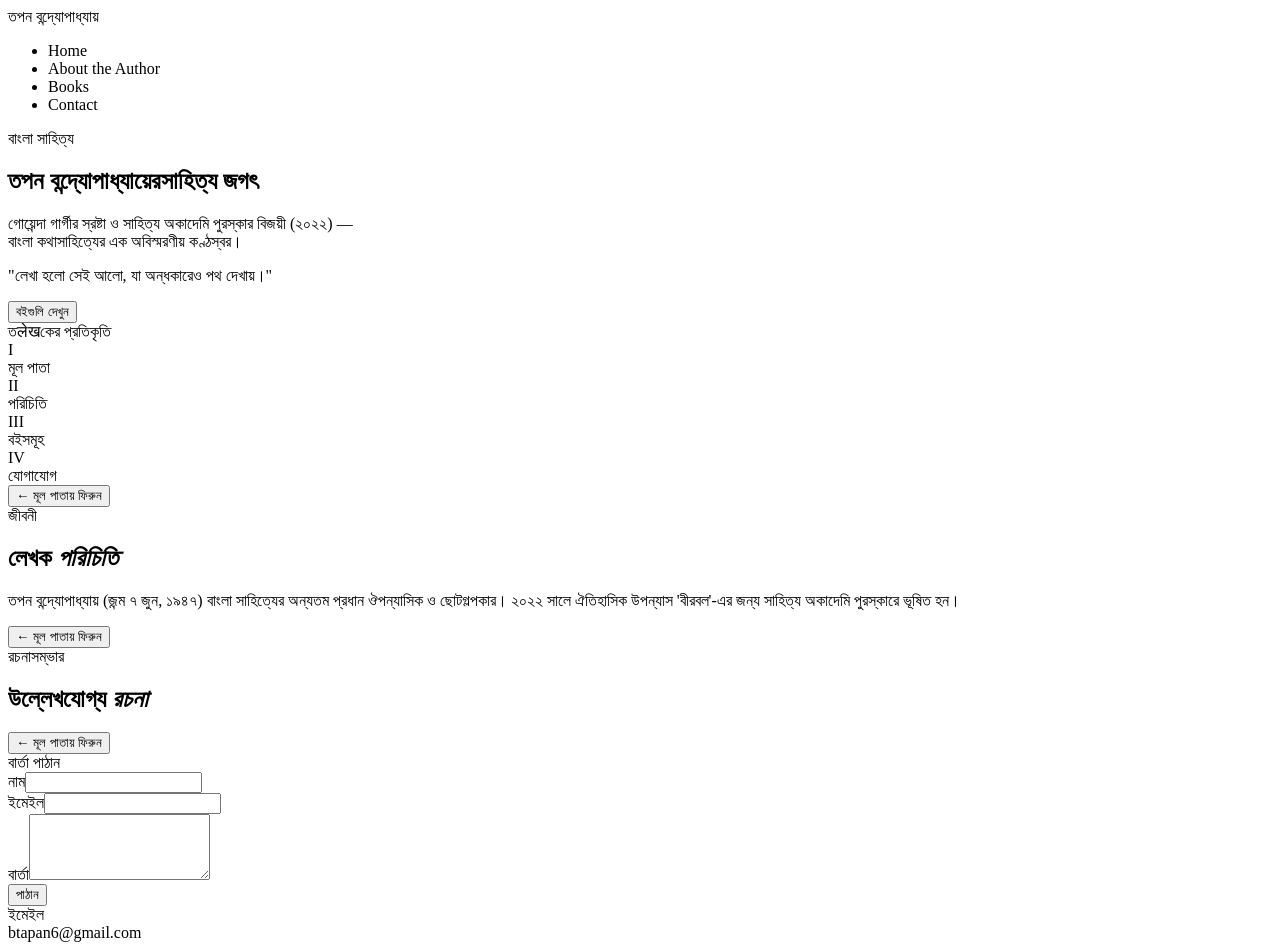
==== index.html @ 96882184 "Create index.html for author website This HTML file contains the structure for a website dedicated t" ====
<!DOCTYPE html>
<html lang="bn">
<head>
    <meta charset="UTF-8">
    <meta name="viewport" content="width=device-width, initial-scale=1.0">
    <title>তপন বন্দ্যোপাধ্যায় — সাহিত্য জগৎ</title>
    <link href="https://fonts.googleapis.com/css2?family=Noto+Serif+Bengali:wght@300;400;600;700&family=Hind+Siliguri:wght@300;400;500&family=Playfair+Display:ital@1&display=swap" rel="stylesheet">
    <link rel="stylesheet" href="style.css">
</head>
<body>

<nav>
    <div class="nav-logo">তপন বন্দ্যোপাধ্যায়</div>
    <ul class="nav-tabs" id="navTabs">
        <li><a class="active" data-tab="home">Home</a></li>
        <li><a data-tab="about">About the Author</a></li>
        <li><a data-tab="books">Books</a></li>
        <li><a data-tab="contact">Contact</a></li>
    </ul>
    <div class="hamburger" id="burger"><span></span><span></span><span></span></div>
</nav>

<section class="section active" id="home">
    <div class="hero">
        <div class="hero-main">
            <div class="hero-text">
                <div class="eyebrow">বাংলা সাহিত্য</div>
                <h1 class="hero-name">তপন বন্দ্যোপাধ্যায়ের<span>সাহিত্য জগৎ</span></h1>
                <p class="hero-award">গোয়েন্দা গার্গীর স্রষ্টা ও সাহিত্য অকাদেমি পুরস্কার বিজয়ী (২০২২) —<br>বাংলা কথাসাহিত্যের এক অবিস্মরণীয় কণ্ঠস্বর।</p>
                <p class="hero-quote">"লেখা হলো সেই আলো, যা অন্ধকারেও পথ দেখায়।"</p>
                <button class="btn-primary" data-tab="books">বইগুলি দেখুন</button>
            </div>
            <div class="portrait-frame">
                <div class="pc tl"></div><div class="pc tr"></div>
                <div class="pc bl"></div><div class="pc br"></div>
                <img class="author-photo" src="author.png" alt="Author" onerror="this.style.display='none';this.nextElementSibling.style.display='flex'">
                <div class="photo-fallback" style="display:none">
                    <div class="fallback-icon">ত</div>
                    <div class="fallback-text">लेखকের প্রতিকৃতি</div>
                </div>
            </div>
        </div>
        <div class="chapters">
            <div class="chapter here" data-tab="home">
                <div class="ch-num">I</div><div class="ch-bn">মূল পাতা</div>
            </div>
            <div class="chapter" data-tab="about">
                <div class="ch-num">II</div><div class="ch-bn">পরিচিতি</div>
            </div>
            <div class="chapter" data-tab="books">
                <div class="ch-num">III</div><div class="ch-bn">বইসমূহ</div>
            </div>
            <div class="chapter" data-tab="contact">
                <div class="ch-num">IV</div><div class="ch-bn">যোগাযোগ</div>
            </div>
        </div>
    </div>
</section>

<section class="section" id="about">
    <button class="back-btn" data-tab="home">← মূল পাতায় ফিরুন</button>
    <div class="about-wrap">
        <div class="sec-eye">জীবনী</div>
        <h2 class="sec-title">লেখক <em style="color:var(--gold2)">পরিচিতি</em></h2>
        <div class="bio-card">
            <p class="bio-text">তপন বন্দ্যোপাধ্যায় (জন্ম ৭ জুন, ১৯৪৭) বাংলা সাহিত্যের অন্যতম প্রধান ঔপন্যাসিক ও ছোটগল্পকার। ২০২২ সালে ঐতিহাসিক উপন্যাস 'বীরবল'-এর জন্য সাহিত্য অকাদেমি পুরস্কারে ভূষিত হন।</p>
        </div>
    </div>
</section>

<section class="section" id="books">
    <button class="back-btn" data-tab="home">← মূল পাতায় ফিরুন</button>
    <div class="books-wrap">
        <div class="sec-eye">রচনাসম্ভার</div>
        <h2 class="sec-title">উল্লেখযোগ্য <em style="color:var(--gold2)">রচনা</em></h2>
        <div class="books-grid" id="booksGrid">
            </div>
    </div>
</section>

<section class="section" id="contact">
    <button class="back-btn" data-tab="home">← মূল পাতায় ফিরুন</button>
    <div class="contact-wrap">
        <div>
            <div class="sec-eye">বার্তা পাঠান</div>
            <div class="form-group"><label>নাম</label><input type="text"></div>
            <div class="form-group"><label>ইমেইল</label><input type="email"></div>
            <div class="form-group"><label>বার্তা</label><textarea rows="4"></textarea></div>
            <button class="btn-primary">পাঠান</button>
        </div>
        <div class="contact-info">
            <div class="ci-block"><div class="ci-label">ইমেইল</div><div class="ci-val">btapan6@gmail.com</div></div>
        </div>
    </div>
</section>

<script src="script.js"></script>
</body>
</html>
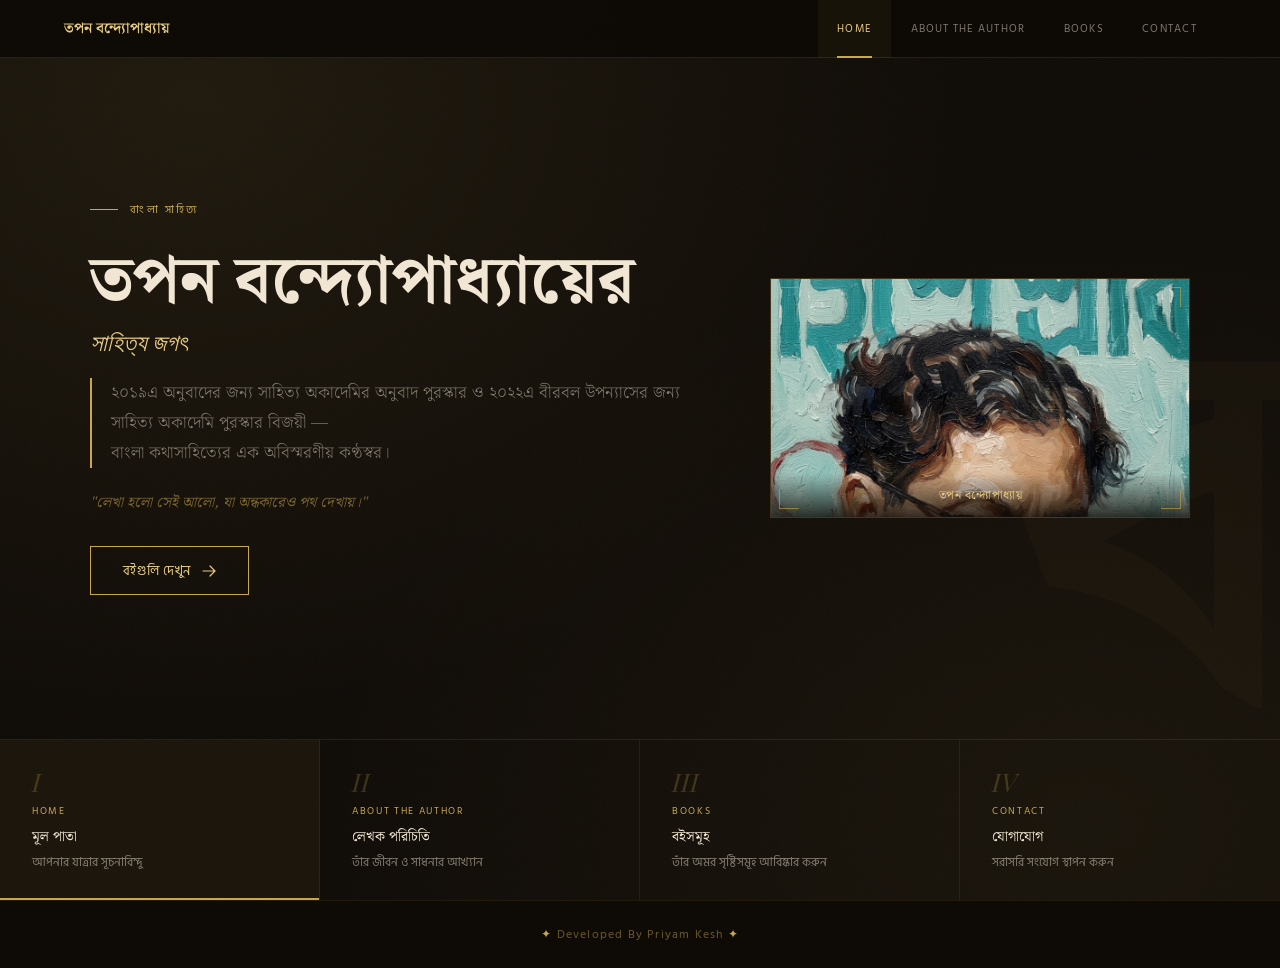
==== commit 55a867db: "Add initial HTML structure for author website" ====
--- a/index.html
+++ b/index.html
@@ -1,99 +1,240 @@
 <!DOCTYPE html>
 <html lang="bn">
 <head>
-    <meta charset="UTF-8">
-    <meta name="viewport" content="width=device-width, initial-scale=1.0">
-    <title>তপন বন্দ্যোপাধ্যায় — সাহিত্য জগৎ</title>
-    <link href="https://fonts.googleapis.com/css2?family=Noto+Serif+Bengali:wght@300;400;600;700&family=Hind+Siliguri:wght@300;400;500&family=Playfair+Display:ital@1&display=swap" rel="stylesheet">
-    <link rel="stylesheet" href="style.css">
+  <meta charset="UTF-8">
+  <meta name="viewport" content="width=device-width, initial-scale=1.0">
+  <title>তপন বন্দ্যোপাধ্যায় — সাহিত্য জগৎ</title>
+  <link rel="preconnect" href="https://fonts.googleapis.com">
+  <link href="https://fonts.googleapis.com/css2?family=Noto+Serif+Bengali:wght@300;400;600;700&family=Hind+Siliguri:wght@300;400;500&family=Playfair+Display:ital@1&display=swap" rel="stylesheet">
+  <link rel="stylesheet" href="style.css">
 </head>
 <body>
 
 <nav>
-    <div class="nav-logo">তপন বন্দ্যোপাধ্যায়</div>
-    <ul class="nav-tabs" id="navTabs">
-        <li><a class="active" data-tab="home">Home</a></li>
-        <li><a data-tab="about">About the Author</a></li>
-        <li><a data-tab="books">Books</a></li>
-        <li><a data-tab="contact">Contact</a></li>
-    </ul>
-    <div class="hamburger" id="burger"><span></span><span></span><span></span></div>
+  <div class="nav-logo">তপন বন্দ্যোপাধ্যায়</div>
+  <ul class="nav-tabs" id="navTabs">
+    <li><a class="active" data-tab="home">Home</a></li>
+    <li><a data-tab="about">About the Author</a></li>
+    <li><a data-tab="books">Books</a></li>
+    <li><a data-tab="contact">Contact</a></li>
+  </ul>
+  <div class="hamburger" id="burger">
+    <span></span><span></span><span></span>
+  </div>
 </nav>
 
 <section class="section active" id="home">
-    <div class="hero">
-        <div class="hero-main">
-            <div class="hero-text">
-                <div class="eyebrow">বাংলা সাহিত্য</div>
-                <h1 class="hero-name">তপন বন্দ্যোপাধ্যায়ের<span>সাহিত্য জগৎ</span></h1>
-                <p class="hero-award">গোয়েন্দা গার্গীর স্রষ্টা ও সাহিত্য অকাদেমি পুরস্কার বিজয়ী (২০২২) —<br>বাংলা কথাসাহিত্যের এক অবিস্মরণীয় কণ্ঠস্বর।</p>
-                <p class="hero-quote">"লেখা হলো সেই আলো, যা অন্ধকারেও পথ দেখায়।"</p>
-                <button class="btn-primary" data-tab="books">বইগুলি দেখুন</button>
-            </div>
-            <div class="portrait-frame">
-                <div class="pc tl"></div><div class="pc tr"></div>
-                <div class="pc bl"></div><div class="pc br"></div>
-                <img class="author-photo" src="author.png" alt="Author" onerror="this.style.display='none';this.nextElementSibling.style.display='flex'">
-                <div class="photo-fallback" style="display:none">
-                    <div class="fallback-icon">ত</div>
-                    <div class="fallback-text">लेखকের প্রতিকৃতি</div>
-                </div>
-            </div>
+  <div class="hero">
+    <div class="hero-main">
+      <div class="hero-text">
+        <div class="eyebrow">বাংলা সাহিত্য</div>
+        <h1 class="hero-name">
+          তপন বন্দ্যোপাধ্যায়ের
+          <span>সাহিত্য জগৎ</span>
+        </h1>
+        <p class="hero-award">
+          ২০১৯এ অনুবাদের জন্য সাহিত্য অকাদেমির অনুবাদ পুরস্কার ও ২০২২এ বীরবল উপন্যাসের জন্য সাহিত্য অকাদেমি পুরস্কার বিজয়ী —<br>
+          বাংলা কথাসাহিত্যের এক অবিস্মরণীয় কণ্ঠস্বর।
+        </p>
+        <p class="hero-quote">"লেখা হলো সেই আলো, যা অন্ধকারেও পথ দেখায়।"</p>
+        <button class="btn-primary" data-tab="books">
+          বইগুলি দেখুন
+          <svg width="14" height="14" viewBox="0 0 14 14" fill="none">
+            <path d="M1 7h12M8 2l5 5-5 5" stroke="currentColor" stroke-width="1.2" stroke-linecap="round"/>
+          </svg>
+        </button>
+      </div>
+
+      <div class="portrait-frame">
+        <div class="pc tl"></div><div class="pc tr"></div>
+        <div class="pc bl"></div><div class="pc br"></div>
+        <img class="author-photo" src="author.png" alt="তপন বন্দ্যোপাধ্যায়"
+             onerror="this.style.display='none';this.nextElementSibling.style.display='flex'">
+        <div class="photo-fallback" style="display:none">
+          <div class="fallback-glyph">ত</div>
+          <div class="fallback-label">লেখকের প্রতিকৃতি</div>
         </div>
-        <div class="chapters">
-            <div class="chapter here" data-tab="home">
-                <div class="ch-num">I</div><div class="ch-bn">মূল পাতা</div>
-            </div>
-            <div class="chapter" data-tab="about">
-                <div class="ch-num">II</div><div class="ch-bn">পরিচিতি</div>
-            </div>
-            <div class="chapter" data-tab="books">
-                <div class="ch-num">III</div><div class="ch-bn">বইসমূহ</div>
-            </div>
-            <div class="chapter" data-tab="contact">
-                <div class="ch-num">IV</div><div class="ch-bn">যোগাযোগ</div>
-            </div>
-        </div>
-    </div>
+        <div class="portrait-overlay">তপন বন্দ্যোপাধ্যায়</div>
+      </div>
+    </div>
+
+    <div class="chapters">
+      <div class="chapter here" data-tab="home">
+        <div class="ch-num">I</div>
+        <div class="ch-en">Home</div>
+        <div class="ch-bn">মূল পাতা</div>
+        <div class="ch-desc">আপনার যাত্রার সূচনাবিন্দু</div>
+      </div>
+      <div class="chapter" data-tab="about">
+        <div class="ch-num">II</div>
+        <div class="ch-en">About the Author</div>
+        <div class="ch-bn">লেখক পরিচিতি</div>
+        <div class="ch-desc">তাঁর জীবন ও সাধনার আখ্যান</div>
+      </div>
+      <div class="chapter" data-tab="books">
+        <div class="ch-num">III</div>
+        <div class="ch-en">Books</div>
+        <div class="ch-bn">বইসমূহ</div>
+        <div class="ch-desc">তাঁর অমর সৃষ্টিসমূহ আবিষ্কার করুন</div>
+      </div>
+      <div class="chapter" data-tab="contact">
+        <div class="ch-num">IV</div>
+        <div class="ch-en">Contact</div>
+        <div class="ch-bn">যোগাযোগ</div>
+        <div class="ch-desc">সরাসরি সংযোগ স্থাপন করুন</div>
+      </div>
+    </div>
+  </div>
 </section>
 
 <section class="section" id="about">
-    <button class="back-btn" data-tab="home">← মূল পাতায় ফিরুন</button>
-    <div class="about-wrap">
-        <div class="sec-eye">জীবনী</div>
-        <h2 class="sec-title">লেখক <em style="color:var(--gold2)">পরিচিতি</em></h2>
-        <div class="bio-card">
-            <p class="bio-text">তপন বন্দ্যোপাধ্যায় (জন্ম ৭ জুন, ১৯৪৭) বাংলা সাহিত্যের অন্যতম প্রধান ঔপন্যাসিক ও ছোটগল্পকার। ২০২২ সালে ঐতিহাসিক উপন্যাস 'বীরবল'-এর জন্য সাহিত্য অকাদেমি পুরস্কারে ভূষিত হন।</p>
-        </div>
-    </div>
+  <button class="back-btn" data-tab="home">
+    <svg width="14" height="14" viewBox="0 0 14 14" fill="none">
+      <path d="M13 7H1M6 2L1 7l5 5" stroke="currentColor" stroke-width="1.2" stroke-linecap="round"/>
+    </svg>
+    মূল পাতায় ফিরুন
+  </button>
+  <div class="about-wrap">
+    <div class="sec-eye">জীবনী</div>
+    <h2 class="sec-title">লেখক <em>পরিচিতি</em></h2>
+
+    <div class="bio-card">
+      <p class="bio-text">তপন বন্দ্যোপাধ্যায় (জন্ম ৭ জুন, ১৯৪৭) বাংলা সাহিত্যের অন্যতম প্রধান ঔপন্যাসিক ও ছোটগল্পকার। তাঁর জন্ম তৎকালীন পূর্ব পাকিস্তানের (বর্তমান বাংলাদেশ) সাতক্ষীরা জেলায়। ১৯৪৭ সালে দেশভাগের পর তাঁর পরিবার বসিরহাটের নিকটবর্তী বাদুড়িয়ায় এসে বসবাস শুরু করেন। বাদুড়িয়া লন্ডন মিশনারি সোসাইটি হাইস্কুল থেকে স্কুল ফাইনাল পরীক্ষায় উত্তীর্ণ হন এবং পরবর্তীতে কলকাতার আশুতোষ কলেজে গণিত সাম্মানিক বিষয়ে প্রথম শ্রেণিতে উত্তীর্ণ হন। ১৯৭২ সালে ডব্লিউবিসিএস পরিষেবায় যোগ দেন এবং পশ্চিমবঙ্গ সরকারের শিশু কিশোর আকাদেমির সচিব পদ থেকে অবসর নেন। ২০২২ সালে ঐতিহাসিক উপন্যাস 'বীরবল'-এর জন্য সাহিত্য অকাদেমি পুরস্কারে ভূষিত হন।</p>
+      <div class="bio-meta">
+        <div class="m-item"><span class="m-label">জন্ম</span><span class="m-val">৭ জুন, ১৯৪৭</span></div>
+        <div class="m-item"><span class="m-label">জন্মস্থান</span><span class="m-val">সাতক্ষীরা, বাংলাদেশ</span></div>
+        <div class="m-item"><span class="m-label">ধরন</span><span class="m-val">কথাসাহিত্য, রহস্য, ঐতিহাসিক</span></div>
+        <div class="m-item"><span class="m-label">পুরস্কার</span><span class="m-val">সাহিত্য অকাদেমি, ২০২২</span></div>
+      </div>
+    </div>
+
+    <div class="info-row">
+      <div class="info-card">
+        <div class="info-card-label">পেশাগত জীবন</div>
+        <div class="info-card-text">১৯৭২ সালে ডব্লিউবিসিএস পরিষেবায় যোগ দেন। শিশু কিশোর আকাদেমির সচিব পদ থেকে অবসর। চাকরির পাশাপাশি সাহিত্যসাধনা অব্যাহত রাখেন।</div>
+      </div>
+      <div class="info-card">
+        <div class="info-card-label">রচনাসম্ভার</div>
+        <div class="info-card-text">প্রথমে কবি হিসেবে শুরু, পরে কথাসাহিত্যিক হিসেবে খ্যাতি। বিভিন্ন পত্রিকা ও গ্রন্থে তিন শতাধিক ছোটগল্প প্রকাশিত।</div>
+      </div>
+      <div class="info-card">
+        <div class="info-card-label">গোয়েন্দা গার্গী</div>
+        <div class="info-card-text">বাংলা সাহিত্যের প্রথম উল্লেখযোগ্য মহিলা গোয়েন্দা চরিত্র 'গার্গী'-র স্রষ্টা। বাংলা রহস্য সাহিত্যে বিশেষ স্থানের অধিকারী।</div>
+      </div>
+      <div class="info-card">
+        <div class="info-card-label">আন্তর্জাতিক স্বীকৃতি</div>
+        <div class="info-card-text">২০১০-এ বেইজিং আন্তর্জাতিক বইমেলায় ভারতীয় প্রতিনিধি। ২০১৯-এ সাহিত্য অকাদেমি অনুবাদ পুরস্কার।</div>
+      </div>
+    </div>
+
+    <div class="awards-wrap">
+      <div class="awards-title">পুরস্কার ও সম্মাননা</div>
+      <div class="award-list">
+        <div class="award-item"><div class="award-dot"></div><div class="award-year">২০০১</div><div class="award-name">অমৃতলোক পুরস্কার</div></div>
+        <div class="award-item"><div class="award-dot"></div><div class="award-year">২০০২</div><div class="award-name">বঙ্কিম পুরস্কার</div></div>
+        <div class="award-item"><div class="award-dot"></div><div class="award-year">২০০৩</div><div class="award-name">পঞ্চজন্য পুরস্কার</div></div>
+        <div class="award-item"><div class="award-dot"></div><div class="award-year">২০০৪</div><div class="award-name">বিএফজেএ পুরস্কার</div></div>
+        <div class="award-item"><div class="award-dot"></div><div class="award-year">২০০৫</div><div class="award-name">রায়গুণাকর ভারতচন্দ্র পুরস্কার</div></div>
+        <div class="award-item"><div class="award-dot"></div><div class="award-year">২০০৯</div><div class="award-name">রূপসী বাংলা পুরস্কার</div></div>
+        <div class="award-item"><div class="award-dot"></div><div class="award-year">২০১১</div><div class="award-name">তারাশঙ্কর স্মৃতি পুরস্কার</div></div>
+        <div class="award-item"><div class="award-dot"></div><div class="award-year">২০১৯</div><div class="award-name">সাহিত্য অকাদেমি অনুবাদ পুরস্কার</div></div>
+        <div class="award-item award-highlight"><div class="award-dot"></div><div class="award-year">২০২২</div><div class="award-name">সাহিত্য অকাদেমি পুরস্কার ('বীরবল' উপন্যাসের জন্য)</div></div>
+      </div>
+    </div>
+  </div>
 </section>
 
 <section class="section" id="books">
-    <button class="back-btn" data-tab="home">← মূল পাতায় ফিরুন</button>
-    <div class="books-wrap">
-        <div class="sec-eye">রচনাসম্ভার</div>
-        <h2 class="sec-title">উল্লেখযোগ্য <em style="color:var(--gold2)">রচনা</em></h2>
-        <div class="books-grid" id="booksGrid">
-            </div>
-    </div>
+  <button class="back-btn" data-tab="home">
+    <svg width="14" height="14" viewBox="0 0 14 14" fill="none">
+      <path d="M13 7H1M6 2L1 7l5 5" stroke="currentColor" stroke-width="1.2" stroke-linecap="round"/>
+    </svg>
+    মূল পাতায় ফিরুন
+  </button>
+  <div class="books-wrap">
+    <div class="sec-eye">রচনাসম্ভার</div>
+    <h2 class="sec-title">উল্লেখযোগ্য <em>রচনা</em></h2>
+    <div class="books-grid" id="booksGrid">
+      </div>
+    <div class="books-empty" id="booksEmpty" style="display:none">
+      <div class="empty-icon">📚</div>
+      <p>শীঘ্রই বইগুলি যুক্ত হবে।</p>
+    </div>
+    <div class="books-loading" id="booksLoading">
+      <div class="loader"></div>
+    </div>
+  </div>
 </section>
 
 <section class="section" id="contact">
-    <button class="back-btn" data-tab="home">← মূল পাতায় ফিরুন</button>
-    <div class="contact-wrap">
-        <div>
-            <div class="sec-eye">বার্তা পাঠান</div>
-            <div class="form-group"><label>নাম</label><input type="text"></div>
-            <div class="form-group"><label>ইমেইল</label><input type="email"></div>
-            <div class="form-group"><label>বার্তা</label><textarea rows="4"></textarea></div>
-            <button class="btn-primary">পাঠান</button>
-        </div>
-        <div class="contact-info">
-            <div class="ci-block"><div class="ci-label">ইমেইল</div><div class="ci-val">btapan6@gmail.com</div></div>
-        </div>
-    </div>
-</section>
+  <button class="back-btn" data-tab="home">
+    <svg width="14" height="14" viewBox="0 0 14 14" fill="none">
+      <path d="M13 7H1M6 2L1 7l5 5" stroke="currentColor" stroke-width="1.2" stroke-linecap="round"/>
+    </svg>
+    মূল পাতায় ফিরুন
+  </button>
+  <div class="contact-wrap">
+    <div class="contact-form-side">
+      <div class="sec-eye">যোগাযোগ করুন</div>
+      <h2 class="sec-title contact-title">আপনার <em>বার্তা</em></h2>
+      <div class="form-group">
+        <label>আপনার নাম</label>
+        <input type="text" id="contactName" placeholder="পুরো নাম লিখুন">
+      </div>
+      <div class="form-group">
+        <label>ইমেইল ঠিকানা</label>
+        <input type="email" id="contactEmail" placeholder="আপনার ইমেইল">
+      </div>
+      <div class="form-group">
+        <label>বার্তা</label>
+        <textarea id="contactMessage" rows="5" placeholder="আপনার বার্তা লিখুন…"></textarea>
+      </div>
+      <button class="btn-primary" id="contactSubmit">
+        বার্তা পাঠান
+        <svg width="14" height="14" viewBox="0 0 14 14" fill="none">
+          <path d="M1 7h12M8 2l5 5-5 5" stroke="currentColor" stroke-width="1.2" stroke-linecap="round"/>
+        </svg>
+      </button>
+    </div>
+    <div class="contact-info-side">
+      <div class="sec-eye">যোগাযোগের তথ্য</div>
+      <div class="ci-block">
+        <div class="ci-label">ঠিকানা</div>
+        <div class="ci-val">১৬ই কালীচরণ দত্ত রোড<br>কলকাতা — ৭০০ ০৬১<br>পশ্চিমবঙ্গ, ভারত</div>
+      </div>
+      <div class="divider"></div>
+      <div class="ci-block">
+        <div class="ci-label">হোয়াটসঅ্যাপ</div>
+        <div class="ci-val"><a href="https://wa.me/918017333216">+91 80173 33216</a></div>
+      </div>
+      <div class="ci-block">
+        <div class="ci-label">মোবাইল</div>
+        <div class="ci-val"><a href="tel:09433024478">09433 024478</a></div>
+      </div>
+      <div class="divider"></div>
+      <div class="ci-block">
+        <div class="ci-label">ইমেইল</div>
+        <div class="ci-val"><a href="mailto:btapan6@gmail.com">btapan6@gmail.com</a></div>
+      </div>
+    </div>
+  </div>
+
+  <div class="dev-container">
+    <div class="dev-card">
+      <div class="dev-label">Project Developer</div>
+      <div class="dev-name">Priyam Kesh</div>
+      <div class="dev-contact">
+        <a href="mailto:priaxom.ai@outlook.com">priaxom.ai@outlook.com</a>
+      </div>
+    </div>
+  </div>
+</section>
+
+<footer class="global-footer">
+  Developed By Priyam Kesh
+</footer>
 
 <script src="script.js"></script>
 </body>
-</html>
+  </html>
+          
--- a/style.css
+++ b/style.css
@@ -0,0 +1,525 @@
+/* ── RESET & VARIABLES ── */
+*, *::before, *::after { margin: 0; padding: 0; box-sizing: border-box; }
+
+:root {
+  --ink:   #0e0a06;
+  --gold:  #c8a84b;
+  --gold2: #e8cc80;
+  --cream: #f0e6d3;
+  --muted: rgba(240, 230, 211, 0.5);
+  --glass: rgba(255, 248, 235, 0.05);
+  --gb:    rgba(200, 168, 75, 0.15);
+}
+
+html { scroll-behavior: smooth; }
+
+body {
+  font-family: 'Hind Siliguri', sans-serif;
+  background: var(--ink);
+  color: var(--cream);
+  min-height: 100vh;
+  background-image:
+    url("data:image/svg+xml,%3Csvg xmlns='http://www.w3.org/2000/svg' width='300' height='300'%3E%3Cfilter id='n'%3E%3CfeTurbulence type='fractalNoise' baseFrequency='0.75' numOctaves='4' stitchTiles='stitch'/%3E%3C/filter%3E%3Crect width='300' height='300' filter='url(%23n)' opacity='0.03'/%3E%3C/svg%3E"),
+    radial-gradient(ellipse at 15% 10%, rgba(200,168,75,.09) 0%, transparent 50%),
+    radial-gradient(ellipse at 85% 85%, rgba(200,168,75,.06) 0%, transparent 50%);
+}
+
+/* ── NAV ── */
+nav {
+  position: fixed; top: 0; width: 100%; z-index: 200;
+  display: flex; align-items: center; justify-content: space-between;
+  padding: 0 5%; height: 58px;
+  background: rgba(14,10,6,.92);
+  backdrop-filter: blur(20px);
+  border-bottom: 1px solid rgba(200,168,75,.15);
+}
+.nav-logo {
+  font-family: 'Noto Serif Bengali', serif;
+  font-size: .95rem; font-weight: 600; color: var(--gold2);
+}
+.nav-tabs { display: flex; list-style: none; }
+.nav-tabs a {
+  display: block; padding: 0 1.2rem; height: 58px; line-height: 58px;
+  font-size: .7rem; letter-spacing: .11em; text-transform: uppercase;
+  color: var(--muted); text-decoration: none; cursor: pointer;
+  transition: color .3s, background .3s; position: relative;
+}
+.nav-tabs a::after {
+  content: ''; position: absolute; bottom: 0; left: 1.2rem; right: 1.2rem;
+  height: 2px; background: var(--gold); transform: scaleX(0); transition: transform .3s;
+}
+.nav-tabs a.active { color: var(--gold2); background: rgba(200,168,75,.06); }
+.nav-tabs a.active::after,
+.nav-tabs a:hover::after { transform: scaleX(1); }
+.nav-tabs a:hover { color: var(--cream); }
+.hamburger { display: none; flex-direction: column; gap: 5px; cursor: pointer; padding: 4px; }
+.hamburger span { width: 22px; height: 1.5px; background: var(--gold); transition: .3s; }
+
+/* ── SECTIONS ── */
+.section { display: none; padding-top: 58px; animation: rise .5s cubic-bezier(.4,0,.2,1); }
+.section.active { display: block; }
+@keyframes rise {
+  from { opacity: 0; transform: translateY(14px); }
+  to   { opacity: 1; transform: translateY(0); }
+}
+
+/* ── BACK BUTTON ── */
+.back-btn {
+  display: inline-flex; align-items: center; gap: .6rem;
+  margin: 1.8rem 7% 0;
+  font-size: .7rem; letter-spacing: .14em; text-transform: uppercase;
+  color: var(--muted); cursor: pointer; border: none; background: none;
+  font-family: 'Hind Siliguri', sans-serif; transition: color .25s; padding: 0;
+}
+.back-btn:hover { color: var(--gold2); }
+.back-btn svg { transition: transform .25s; }
+.back-btn:hover svg { transform: translateX(-3px); }
+
+/* ── SHARED ── */
+.sec-eye {
+  display: flex; align-items: center; gap: .8rem;
+  font-size: .65rem; letter-spacing: .2em; text-transform: uppercase;
+  color: var(--gold); margin-bottom: 1rem;
+}
+.sec-eye::before { content: ''; width: 28px; height: 1px; background: var(--gold); }
+.sec-title {
+  font-family: 'Noto Serif Bengali', serif;
+  font-size: clamp(1.8rem,4vw,2.8rem); font-weight: 600;
+  color: var(--cream); margin-bottom: 2rem; line-height: 1.25;
+}
+.sec-title em { font-style: italic; color: var(--gold2); }
+.btn-primary {
+  display: inline-flex; align-items: center; gap: .7rem;
+  padding: .8rem 2rem; border: 1px solid var(--gold);
+  background: transparent; color: var(--gold2);
+  font-family: 'Hind Siliguri', sans-serif; font-size: .82rem;
+  cursor: pointer; transition: all .3s; letter-spacing: .05em;
+  text-decoration: none;
+}
+.btn-primary:hover { background: var(--gold); color: var(--ink); }
+.btn-primary svg { transition: transform .3s; }
+.btn-primary:hover svg { transform: translateX(4px); }
+
+/* ══ HOME ══ */
+.hero { min-height: calc(100vh - 58px); display: grid; grid-template-rows: 1fr auto; }
+.hero-main {
+  display: flex; align-items: center; justify-content: space-between;
+  padding: 5% 7%; gap: 5%; position: relative; overflow: hidden;
+}
+.hero-main::before {
+  content: '\09AC'; position: absolute; right: -2%; bottom: -10%;
+  font-family: 'Noto Serif Bengali', serif; font-size: 42vw; font-weight: 700;
+  color: rgba(200,168,75,.03); line-height: 1; pointer-events: none; user-select: none;
+}
+.hero-text { flex: 1; max-width: 600px; }
+.eyebrow {
+  display: flex; align-items: center; gap: .8rem;
+  font-size: .68rem; letter-spacing: .22em; text-transform: uppercase;
+  color: var(--gold); margin-bottom: 1.6rem;
+}
+.eyebrow::before { content: ''; width: 28px; height: 1px; background: var(--gold); }
+.hero-name {
+  font-family: 'Noto Serif Bengali', serif;
+  font-size: clamp(2.2rem,5.5vw,4.2rem); font-weight: 700; line-height: 1.15; color: var(--cream);
+}
+.hero-name span {
+  display: block; font-size: clamp(1rem,2vw,1.5rem); font-weight: 300; color: var(--gold2);
+  font-family: 'Playfair Display', serif; font-style: italic; margin-top: .4rem;
+}
+.hero-award {
+  font-family: 'Noto Serif Bengali', serif;
+  font-size: clamp(.88rem,1.4vw,1.05rem); font-weight: 300; color: var(--muted);
+  line-height: 1.8; margin: 1.4rem 0 1rem;
+  border-left: 2px solid var(--gold); padding-left: 1.2rem;
+}
+.hero-quote {
+  font-family: 'Noto Serif Bengali', serif; font-size: .92rem;
+  color: rgba(200,168,75,.55); font-style: italic; margin: 1.4rem 0 2rem;
+}
+
+/* Portrait */
+.portrait-frame {
+  flex: 0 0 clamp(280px, 35vw, 420px);
+  height: clamp(180px, 20vw, 240px);
+  border: 1px solid rgba(200,168,75,.25);
+  position: relative; overflow: hidden;
+}
+.portrait-frame img.author-photo {
+  width: 100%; height: 100%; object-fit: cover; object-position: top center;
+  display: block; filter: sepia(15%) brightness(.92) contrast(1.05);
+}
+.photo-fallback {
+  width: 100%; height: 100%;
+  background: var(--glass); backdrop-filter: blur(8px);
+  display: flex; align-items: center; justify-content: center;
+  flex-direction: column; gap: 1rem;
+}
+.fallback-glyph { font-size: 3.5rem; opacity: .2; font-family: 'Noto Serif Bengali', serif; }
+.fallback-label { font-size: .62rem; letter-spacing: .14em; text-transform: uppercase; color: rgba(240,230,211,.25); }
+.portrait-overlay {
+  position: absolute; bottom: 0; left: 0; right: 0; padding: .8rem;
+  background: linear-gradient(to top, rgba(14,10,6,.8), transparent);
+  font-family: 'Noto Serif Bengali', serif; font-size: .75rem;
+  color: var(--gold2); text-align: center; letter-spacing: .04em;
+}
+.pc { position: absolute; width: 20px; height: 20px; border-color: var(--gold); border-style: solid; opacity: .6; z-index: 2; }
+.pc.tl { top: 8px; left: 8px; border-width: 1px 0 0 1px; }
+.pc.tr { top: 8px; right: 8px; border-width: 1px 1px 0 0; }
+.pc.bl { bottom: 8px; left: 8px; border-width: 0 0 1px 1px; }
+.pc.br { bottom: 8px; right: 8px; border-width: 0 1px 1px 0; }
+
+/* Chapter cards */
+.chapters { display: grid; grid-template-columns: repeat(4,1fr); border-top: 1px solid rgba(200,168,75,.12); }
+.chapter {
+  padding: 1.8rem 2rem; cursor: pointer;
+  border-right: 1px solid rgba(200,168,75,.1);
+  transition: background .35s; position: relative; overflow: hidden;
+}
+.chapter:last-child { border-right: none; }
+.chapter::before {
+  content: ''; position: absolute; bottom: 0; left: 0; right: 0;
+  height: 2px; background: var(--gold); transform: scaleX(0);
+  transform-origin: left; transition: transform .4s;
+}
+.chapter:hover { background: rgba(200,168,75,.04); }
+.chapter:hover::before, .chapter.here::before { transform: scaleX(1); }
+.chapter.here { background: rgba(200,168,75,.06); }
+.ch-num { font-family: 'Playfair Display', serif; font-style: italic; font-size: 1.6rem; color: rgba(200,168,75,.25); margin-bottom: .5rem; line-height: 1; }
+.ch-en { font-size: .65rem; letter-spacing: .16em; text-transform: uppercase; color: var(--gold); margin-bottom: .4rem; }
+.ch-bn { font-family: 'Noto Serif Bengali', serif; font-size: .88rem; font-weight: 400; color: var(--cream); margin-bottom: .4rem; }
+.ch-desc { font-size: .72rem; color: var(--muted); line-height: 1.5; }
+
+/* ══ ABOUT ══ */
+.about-wrap { max-width: 860px; margin: 0 auto; padding: 2rem 7% 7%; }
+.bio-card {
+  border: 1px solid rgba(200,168,75,.18); background: var(--glass);
+  backdrop-filter: blur(10px); padding: 2.4rem 2.8rem; position: relative;
+}
+.bio-card::before {
+  content: '\201C'; font-family: 'Noto Serif Bengali', serif; font-size: 8rem; line-height: 1;
+  color: rgba(200,168,75,.08); position: absolute; top: .3rem; left: 1.1rem;
+}
+.bio-text {
+  font-family: 'Noto Serif Bengali', serif; font-size: 1.06rem;
+  line-height: 2.1; font-weight: 300; color: rgba(240,230,211,.88);
+  position: relative; z-index: 1;
+}
+.bio-meta { display: flex; flex-wrap: wrap; gap: 1.8rem; margin-top: 2rem; padding-top: 1.8rem; border-top: 1px solid rgba(200,168,75,.14); }
+.m-item { display: flex; flex-direction: column; gap: .3rem; }
+.m-label { font-size: .6rem; letter-spacing: .14em; text-transform: uppercase; color: var(--gold); }
+.m-val { font-family: 'Noto Serif Bengali', serif; font-size: .88rem; color: rgba(240,230,211,.65); }
+.info-row { display: grid; grid-template-columns: 1fr 1fr; gap: 1.2rem; margin: 1.8rem 0; }
+.info-card { border: 1px solid rgba(200,168,75,.14); background: var(--glass); backdrop-filter: blur(6px); padding: 1.4rem 1.6rem; }
+.info-card-label { font-size: .6rem; letter-spacing: .14em; text-transform: uppercase; color: var(--gold); margin-bottom: .5rem; }
+.info-card-text { font-family: 'Noto Serif Bengali', serif; font-size: .92rem; line-height: 1.7; color: rgba(240,230,211,.75); }
+.awards-wrap { margin-top: 1.8rem; }
+.awards-title { font-family: 'Noto Serif Bengali', serif; font-size: 1.2rem; font-weight: 600; color: var(--cream); margin-bottom: 1.2rem; }
+.award-list { display: flex; flex-direction: column; }
+.award-item { display: flex; align-items: center; gap: 1.2rem; padding: .85rem 1.2rem; border-left: 1px solid rgba(200,168,75,.2); transition: background .25s; }
+.award-item:hover { background: rgba(200,168,75,.04); }
+.award-year { font-family: 'Playfair Display', serif; font-style: italic; font-size: .85rem; color: var(--gold); min-width: 3.2rem; }
+.award-name { font-family: 'Noto Serif Bengali', serif; font-size: .92rem; color: rgba(240,230,211,.75); }
+.award-dot { width: 7px; height: 7px; border-radius: 50%; background: rgba(200,168,75,.3); flex-shrink: 0; }
+.award-highlight .award-name { color: var(--gold2); font-weight: 600; }
+.award-highlight .award-dot { background: var(--gold); }
+
+/* ══ BOOKS ══ */
+.books-wrap { 
+  max-width: 1000px; 
+  margin: 0 auto; 
+  padding: 2rem 5% 6%; 
+}
+
+/* Loading spinner */
+.books-loading {
+  display: flex; justify-content: center; align-items: center;
+  padding: 5rem 0;
+}
+.loader {
+  width: 32px; height: 32px;
+  border: 2px solid rgba(200,168,75,.2);
+  border-top-color: var(--gold);
+  border-radius: 50%;
+  animation: spin .8s linear infinite;
+}
+@keyframes spin { to { transform: rotate(360deg); } }
+
+/* Empty state */
+.books-empty {
+  text-align: center; padding: 5rem 2rem;
+  font-family: 'Noto Serif Bengali', serif;
+  color: var(--muted); font-size: 1rem; line-height: 2;
+}
+.empty-icon { font-size: 2.5rem; margin-bottom: 1rem; opacity: .4; }
+
+/* Container is now a column list, no grid */
+.books-grid {
+  display: flex;
+  flex-direction: column;
+  gap: 2rem; 
+  margin-top: 2rem;
+  /* Adds depth to the section for 3D effect */
+  perspective: 1000px; 
+}
+
+/* ── New Landscape Book Card ── */
+.book-card-landscape {
+  border: 1px solid rgba(200,168,75,.14);
+  background: rgba(14,10,6,0.3);
+  backdrop-filter: blur(8px);
+  overflow: hidden;
+  cursor: default;
+  position: relative;
+  display: flex; /* Flex layout for landscape split */
+  align-items: center; /* Vertical center */
+  justify-content: space-between; /* Split left and right */
+  width: 100%;
+  border-radius: 4px; /* Optional slight corner smoothing */
+  transition: transform .35s, border-color .35s, box-shadow .35s;
+  -webkit-tap-highlight-color: transparent;
+}
+
+/* 3D and Glow on Hover */
+.book-card-landscape:hover {
+  transform: rotateX(2deg) rotateY(-1deg); /* Subtle 3D tilt */
+  border-color: rgba(200,168,75,0.4);
+  box-shadow: 0 12px 40px rgba(0,0,0,0.6), 0 0 10px rgba(200,168,75,0.1);
+}
+
+/* Left Section: Details */
+.book-card-details-left {
+  flex: 1; /* Takes remaining space */
+  padding: 2rem;
+  text-align: left; /* Align details to the left of the details block */
+  display: flex;
+  flex-direction: column;
+  gap: 1.2rem; /* Spacing between detail elements */
+}
+
+/* detail elements style */
+.book-tag-gold {
+  display: inline-block;
+  font-size: 0.62rem; letter-spacing: 0.14em; text-transform: uppercase;
+  color: var(--gold);
+  background: rgba(200,168,75,0.1);
+  padding: 0.3rem 0.8rem;
+  align-self: flex-start; /* Prevent tag from stretching */
+}
+.book-description {
+  font-family: 'Noto Serif Bengali', serif;
+  font-size: 0.95rem; line-height: 1.8; color: rgba(240, 230, 211, 0.88);
+}
+.book-collect-btn {
+  /* Reusing existing btn-primary styles viabtn-primary class in JS, but adding this class for specific sizing */
+  align-self: flex-end; /* Align link button to the right of the details block */
+}
+
+/* Right Section: Picture and Title */
+.book-card-picture-right {
+  flex: 0 0 260px; /* Fixed width for image block */
+  padding: 1.2rem 1.6rem 1.6rem 0; /* Align card internal padding */
+  display: flex;
+  flex-direction: column;
+  align-items: center;
+  justify-content: center;
+  gap: 1.2rem;
+  border-left: 1px solid rgba(200,168,75,.08); /* Optional divider */
+}
+
+/* Image section within the card */
+.css-cover-wrap {
+  width: 100%; height: 180px; /* Sized for the card */
+  position: relative; overflow: hidden;
+  display: flex; flex-direction: column;
+  align-items: center; justify-content: center;
+  box-shadow: 0 4px 15px rgba(0,0,0,0.4);
+}
+.css-cover-wrap img {
+  width: 100%; height: 100%;
+  object-fit: cover; object-position: center;
+  display: block;
+}
+/* Re-use cover logic for fallback covers */
+.css-cover-procedural {
+  width: 100%; height: 100%;
+  display: flex; flex-direction: column;
+  align-items: center; justify-content: center;
+  padding: 1rem; text-align: center;
+  position: relative; overflow: hidden;
+}
+/* Re-using same palette background colors, just adding new procedural classes */
+.css-cover-procedural[data-p="0"] { background: linear-gradient(160deg,#1a0a2e,#3b1f5e,#1a0a2e); }
+.css-cover-procedural[data-p="1"] { background: linear-gradient(160deg,#0a1f1a,#1b4332,#0a1f1a); }
+.css-cover-procedural[data-p="2"] { background: linear-gradient(160deg,#1a0a0a,#5c1a1a,#1a0a0a); }
+.css-cover-procedural[data-p="3"] { background: linear-gradient(160deg,#0d1b2a,#1b3a5c,#0d1b2a); }
+.css-cover-procedural[data-p="4"] { background: linear-gradient(160deg,#1a1200,#4a3300,#1a1200); }
+.css-cover-procedural[data-p="5"] { background: linear-gradient(160deg,#0f1a0f,#2d4a1e,#0f1a0f); }
+.css-cover-procedural[data-p="6"] { background: linear-gradient(160deg,#1a0d1a,#4a1f4a,#1a0d1a); }
+.css-cover-procedural[data-p="7"] { background: linear-gradient(160deg,#0a1520,#1a3a5a,#0a1520); }
+.css-cover-procedural::before {
+  content: ''; position: absolute; inset: 0;
+  background: repeating-linear-gradient(0deg,rgba(255,255,255,.015) 0,rgba(255,255,255,.015) 1px,transparent 1px,transparent 8px);
+}
+.css-cover-procedural::after {
+  content: ''; position: absolute; inset: 0;
+  background: linear-gradient(135deg,rgba(200,168,75,.12) 0%,transparent 50%,rgba(200,168,75,.06) 100%);
+}
+.css-cover-ornament { font-size: 1.4rem; color: rgba(200,168,75,.3); margin-bottom: .4rem; position: relative; z-index: 1; }
+.css-cover-procedural-title { font-family: 'Noto Serif Bengali', serif; font-size: .88rem; font-weight: 700; color: rgba(240,230,211,.9); line-height: 1.4; position: relative; z-index: 1; text-shadow: 0 1px 8px rgba(0,0,0,.6); }
+.css-cover-author-name { position: absolute; bottom: 8px; left: 0; right: 0; text-align: center; font-family: 'Noto Serif Bengali', serif; font-size: .5rem; color: rgba(200,168,75,.55); letter-spacing: .06em; z-index: 1; }
+.css-cover-spine { position: absolute; left: 0; top: 0; bottom: 0; width: 6px; background: linear-gradient(to bottom, var(--gold2), var(--gold)); opacity: .65; z-index: 2; }
+
+/* The new title under the image on the right */
+.book-title-label {
+  font-family: 'Noto Serif Bengali', serif;
+  font-size: 1rem; font-weight: 700; color: var(--gold2);
+  line-height: 1.3;
+}
+
+/* ══ CONTACT ══ */
+.contact-wrap {
+  max-width: 900px; margin: 0 auto;
+  padding: 2rem 7% 7%;
+  display: grid; grid-template-columns: 1.2fr 1fr; gap: 5rem;
+}
+.contact-title { font-size: clamp(1.6rem,3vw,2.2rem); margin-bottom: 2rem; }
+.form-group { display: flex; flex-direction: column; gap: .4rem; margin-bottom: 1.2rem; }
+.form-group label { font-size: .62rem; letter-spacing: .14em; text-transform: uppercase; color: var(--gold); }
+.form-group input, .form-group textarea {
+  background: var(--glass); border: 1px solid rgba(200,168,75,.16);
+  color: var(--cream); padding: .8rem 1rem;
+  font-family: 'Hind Siliguri', sans-serif; font-size: .88rem;
+  outline: none; transition: border-color .3s; resize: none;
+  backdrop-filter: blur(6px);
+}
+.form-group input:focus, .form-group textarea:focus { border-color: rgba(200,168,75,.5); }
+.form-group input::placeholder, .form-group textarea::placeholder { color: rgba(240,230,211,.22); }
+.contact-info-side { padding-top: 1.6rem; }
+.ci-block { margin-bottom: 1.4rem; }
+.ci-label { font-size: .6rem; letter-spacing: .14em; text-transform: uppercase; color: var(--gold); margin-bottom: .4rem; }
+.ci-val { font-family: 'Noto Serif Bengali', serif; font-size: .9rem; color: var(--muted); line-height: 1.8; }
+.ci-val a { color: var(--gold); text-decoration: none; }
+.ci-val a:hover { color: var(--gold2); }
+.divider { width: 28px; height: 1px; background: var(--gold); opacity: .3; margin: 1.4rem 0; }
+
+/* ── DEVELOPER SIGNATURE CARD ── */
+.dev-container {
+  display: flex;
+  justify-content: center;
+  padding: 3rem 7% 5rem;
+  width: 100%;
+}
+.dev-card {
+  background: rgba(255, 255, 255, 0.03);
+  backdrop-filter: blur(12px);
+  -webkit-backdrop-filter: blur(12px);
+  border: 1px solid rgba(200, 168, 75, 0.15);
+  padding: 1.5rem 2rem;
+  border-radius: 8px;
+  text-align: center;
+  max-width: 350px;
+  width: 100%;
+  box-shadow: 0 10px 30px rgba(0, 0, 0, 0.3);
+  transition: transform 0.3s ease, border-color 0.3s ease;
+}
+.dev-card:hover {
+  transform: translateY(-5px);
+  border-color: rgba(200, 168, 75, 0.4);
+}
+.dev-label {
+  font-size: 0.6rem;
+  text-transform: uppercase;
+  letter-spacing: 0.2em;
+  color: var(--gold);
+  margin-bottom: 0.5rem;
+  opacity: 0.8;
+}
+.dev-name {
+  font-family: 'Playfair Display', serif;
+  font-style: italic;
+  font-size: 1.2rem;
+  color: var(--cream);
+  margin-bottom: 0.3rem;
+}
+.dev-contact a {
+  font-size: 0.75rem;
+  color: var(--muted);
+  text-decoration: none;
+  transition: color 0.2s;
+}
+.dev-contact a:hover {
+  color: var(--gold2);
+}
+
+/* ── RESPONSIVE ── */
+@media (max-width: 900px) {
+  .chapters { grid-template-columns: repeat(2,1fr); }
+  .chapter { border-bottom: 1px solid rgba(200,168,75,.1); }
+  .chapter:nth-child(2) { border-right: none; }
+  .contact-wrap { grid-template-columns: 1fr; gap: 3rem; }
+  .info-row { grid-template-columns: 1fr; }
+}
+
+@media (max-width: 650px) {
+  .nav-tabs {
+    display: none; flex-direction: column;
+    position: fixed; top: 58px; left: 0; right: 0;
+    background: rgba(14,10,6,.97);
+    border-bottom: 1px solid rgba(200,168,75,.15); padding: .5rem 0;
+  }
+  .nav-tabs.open { display: flex; }
+  .nav-tabs a { height: auto; line-height: 1; padding: 1rem 7%; border: none; }
+  .nav-tabs a::after { display: none; }
+  .hamburger { display: flex; }
+  .hero-main { flex-direction: column-reverse; padding: 5% 6% 3%; gap: 2.5rem; }
+  .portrait-frame { flex: none; width: 100%; height: 220px; }
+  .chapters { grid-template-columns: 1fr 1fr; }
+  .chapter { padding: 1.2rem 1rem; }
+  .ch-desc { display: none; }
+  .back-btn { margin: 1.4rem 5% 0; }
+  .about-wrap, .books-wrap, .contact-wrap { padding-left: 5%; padding-right: 5%; }
+  .bio-card { padding: 1.5rem; }
+  
+  /* Book section on mobile becomes a simple vertical portrait list again */
+  .book-card-landscape {
+    flex-direction: column-reverse; /* Put image on top, details on bottom */
+    width: 260px; /* Force to a good portrait width */
+    margin: 0 auto; /* Center */
+  }
+  .book-card-details-left {
+    padding: 1.5rem;
+    text-align: center; /* Center text on mobile details */
+  }
+  .book-collect-btn {
+    align-self: center; /* Center the link button on mobile */
+  }
+  .book-card-picture-right {
+    border-left: none;
+    border-bottom: 1px solid rgba(200,168,75,.08); /* Divider on bottom instead */
+    padding: 1.2rem;
+    width: 100%;
+    flex: none; /* remove fixed width */
+  }
+}
+
+/* ── GLOBAL FOOTER ── */
+.global-footer {
+  text-align: center;
+  padding: 1.5rem 0;
+  margin-top: 0;
+  font-family: 'Hind Siliguri', sans-serif;
+  font-size: 0.75rem;
+  letter-spacing: 0.1em;
+  color: rgba(200, 168, 75, 0.5); /* Muted gold */
+  border-top: 1px solid rgba(200, 168, 75, 0.1);
+  background: var(--ink);
+  width: 100%;
+}
+.global-footer::before {
+  content: '✦ ';
+  color: var(--gold);
+}
+.global-footer::after {
+  content: ' ✦';
+  color: var(--gold);
+}
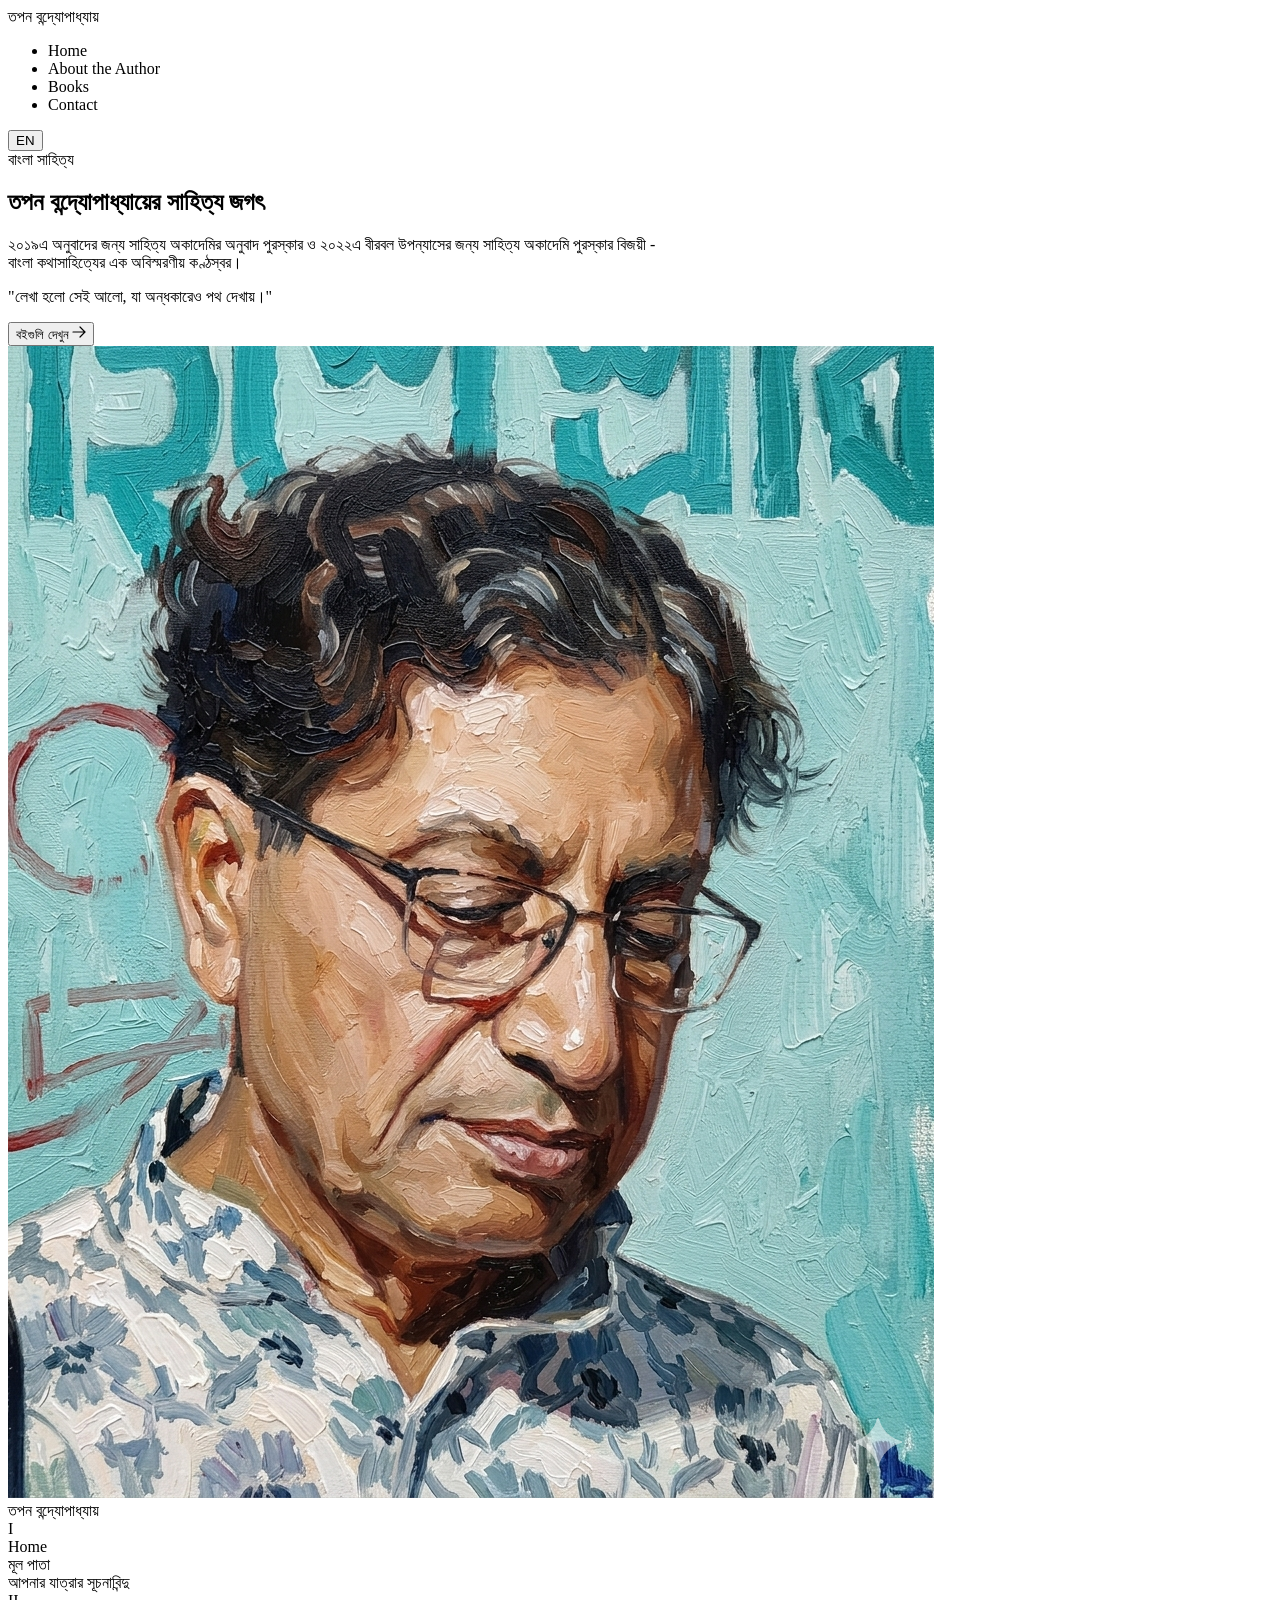
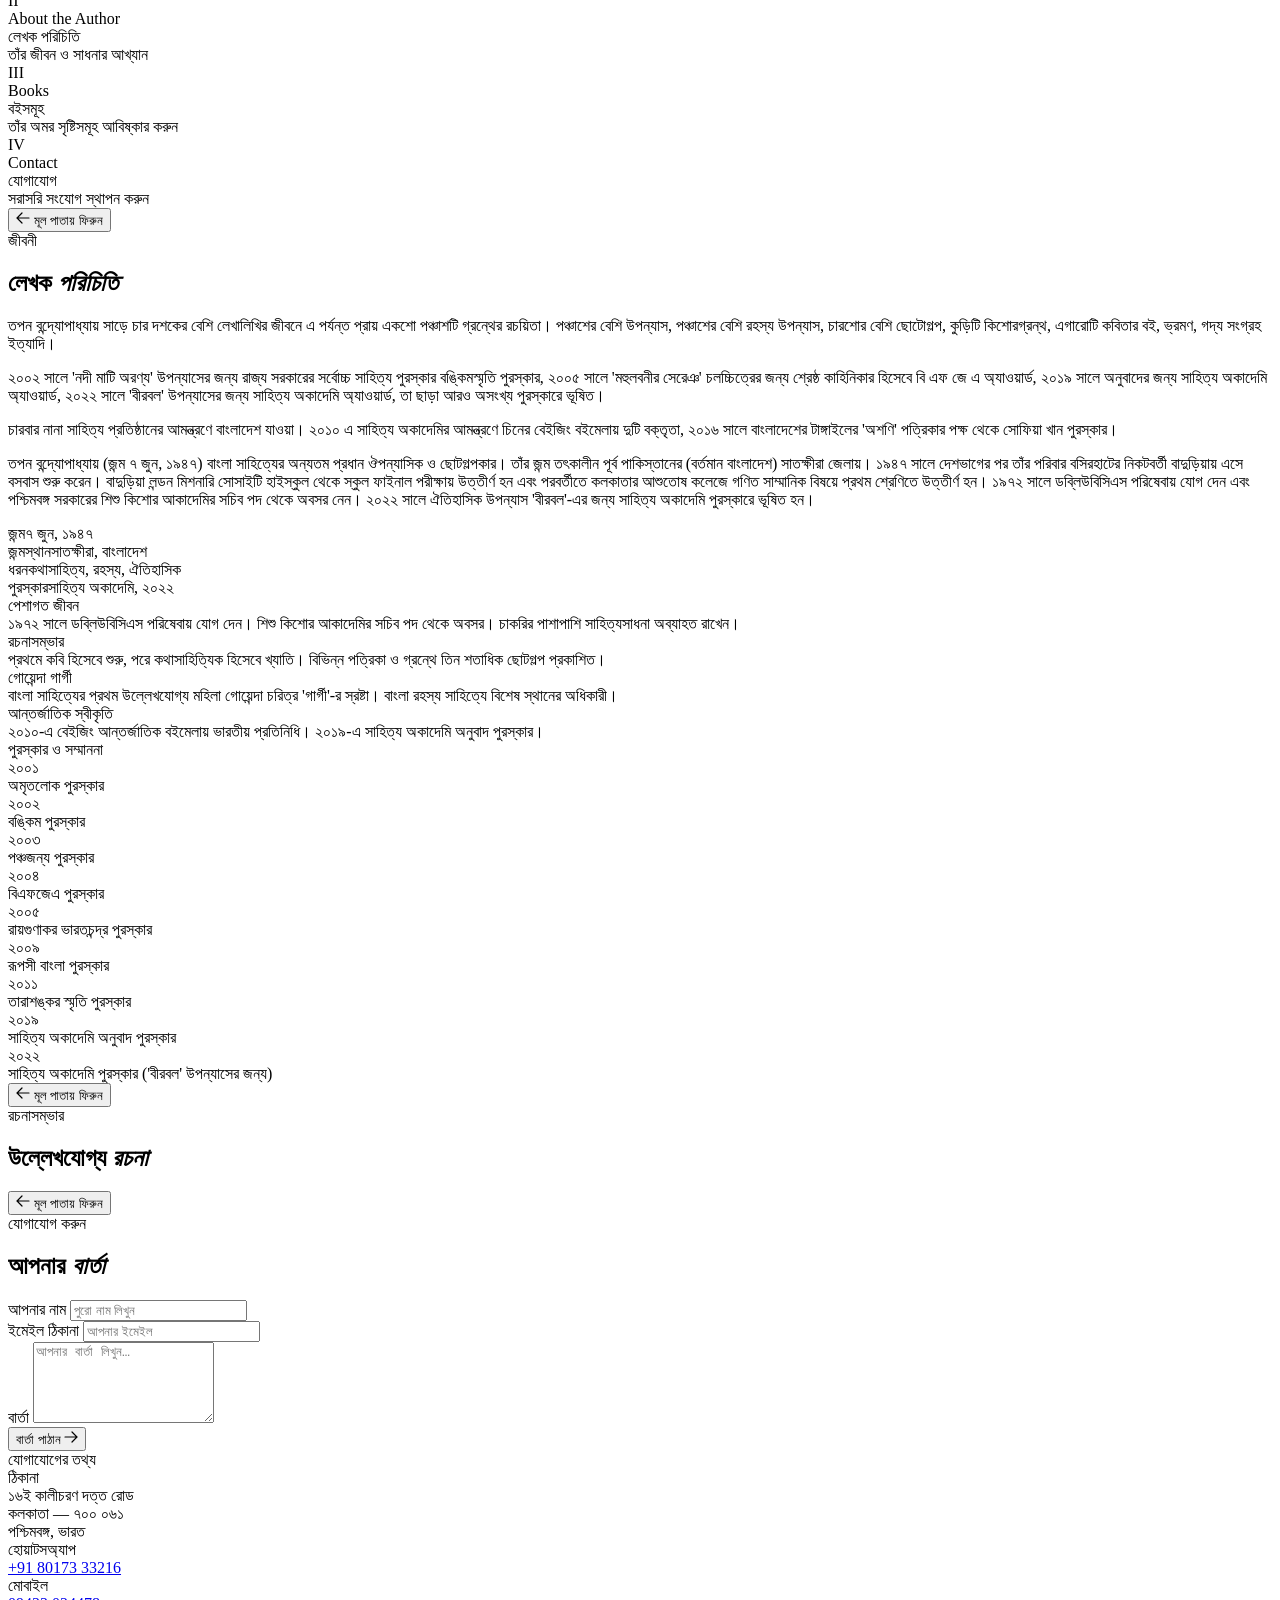
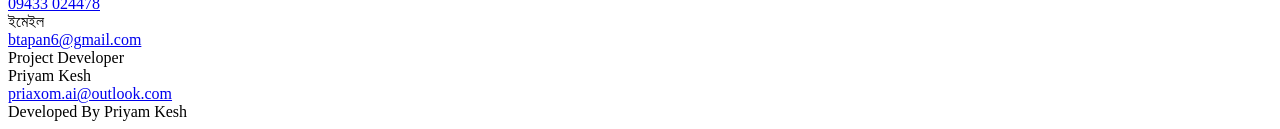
==== commit c53ff076: "Add initial index.html for author website This is the initial commit of the index.html file containi" ====
--- a/index.html
+++ b/index.html
@@ -3,7 +3,42 @@
 <head>
   <meta charset="UTF-8">
   <meta name="viewport" content="width=device-width, initial-scale=1.0">
-  <title>তপন বন্দ্যোপাধ্যায় — সাহিত্য জগৎ</title>
+  
+  <title>তপন বন্দ্যোপাধ্যায় — সাহিত্য জগৎ | Tapan Bandyopadhyay</title>
+  <meta name="description" content="বাংলা সাহিত্যের প্রখ্যাত ঔপন্যাসিক, গোয়েন্দা গার্গীর স্রষ্টা এবং সাহিত্য অকাদেমি পুরস্কার বিজয়ী তপন বন্দ্যোপাধ্যায়ের (Tapan Bandyopadhyay) অফিশিয়াল ওয়েবসাইট। তাঁর রচিত বই, উপন্যাস, এবং জীবনী সম্পর্কে জানুন।">
+  <meta name="keywords" content="তপন বন্দ্যোপাধ্যায়, Tapan Bandyopadhyay, Bengali Author, Gargi detective, গোয়েন্দা গার্গী, বীরবল, Birbal book, Sahitya Akademi Award Winner, Bankim Puraskar, বাংলা সাহিত্য, Bengali novels, Tapan Bandyopadhyay official website, author of Birbal">
+  <meta name="author" content="তপন বন্দ্যোপাধ্যায় (Tapan Bandyopadhyay)">
+  <meta name="robots" content="index, follow">
+
+  <meta property="og:type" content="website">
+  <meta property="og:title" content="তপন বন্দ্যোপাধ্যায় — সাহিত্য জগৎ | Tapan Bandyopadhyay">
+  <meta property="og:description" content="বাংলা সাহিত্যের প্রখ্যাত ঔপন্যাসিক, গোয়েন্দা গার্গীর স্রষ্টা এবং সাহিত্য অকাদেমি পুরস্কার বিজয়ী তপন বন্দ্যোপাধ্যায়ের অফিশিয়াল ওয়েবসাইট।">
+  <meta property="og:image" content="author.png">
+
+  <meta property="twitter:card" content="summary_large_image">
+  <meta property="twitter:title" content="তপন বন্দ্যোপাধ্যায় — সাহিত্য জগৎ">
+  <meta property="twitter:description" content="বাংলা সাহিত্যের প্রখ্যাত ঔপন্যাসিক, গোয়েন্দা গার্গীর স্রষ্টা এবং সাহিত্য অকাদেমি পুরস্কার বিজয়ী তপন বন্দ্যোপাধ্যায়ের অফিশিয়াল ওয়েবসাইট।">
+  <meta property="twitter:image" content="author.png">
+
+  <script type="application/ld+json">
+  {
+    "@context": "https://schema.org",
+    "@type": "Person",
+    "name": "Tapan Bandyopadhyay",
+    "alternateName": "তপন বন্দ্যোপাধ্যায়",
+    "jobTitle": "Author, Novelist, Writer",
+    "nationality": "Indian",
+    "birthDate": "1947-06-07",
+    "birthPlace": "Satkhira, Undivided Bengal",
+    "award": [
+      "Sahitya Akademi Award (2022)",
+      "Sahitya Akademi Translation Prize (2019)",
+      "Bankim Puraskar (2002)",
+      "BFJA Award (2005)"
+    ],
+    "knownFor": "Gargi (Detective Character), Birbal (Novel), Nodi Mati Aronnya"
+  }
+  </script>
   <link rel="preconnect" href="https://fonts.googleapis.com">
   <link href="https://fonts.googleapis.com/css2?family=Noto+Serif+Bengali:wght@300;400;600;700&family=Hind+Siliguri:wght@300;400;500&family=Playfair+Display:ital@1&display=swap" rel="stylesheet">
   <link rel="stylesheet" href="style.css">
@@ -18,6 +53,7 @@
     <li><a data-tab="books">Books</a></li>
     <li><a data-tab="contact">Contact</a></li>
   </ul>
+  <button class="lang-toggle" id="langToggle">EN</button>
   <div class="hamburger" id="burger">
     <span></span><span></span><span></span>
   </div>
@@ -33,7 +69,7 @@
           <span>সাহিত্য জগৎ</span>
         </h1>
         <p class="hero-award">
-          ২০১৯এ অনুবাদের জন্য সাহিত্য অকাদেমির অনুবাদ পুরস্কার ও ২০২২এ বীরবল উপন্যাসের জন্য সাহিত্য অকাদেমি পুরস্কার বিজয়ী —<br>
+          ২০১৯এ অনুবাদের জন্য সাহিত্য অকাদেমির অনুবাদ পুরস্কার ও ২০২২এ বীরবল উপন্যাসের জন্য সাহিত্য অকাদেমি পুরস্কার বিজয়ী - <br>
           বাংলা কথাসাহিত্যের এক অবিস্মরণীয় কণ্ঠস্বর।
         </p>
         <p class="hero-quote">"লেখা হলো সেই আলো, যা অন্ধকারেও পথ দেখায়।"</p>
@@ -48,7 +84,7 @@
       <div class="portrait-frame">
         <div class="pc tl"></div><div class="pc tr"></div>
         <div class="pc bl"></div><div class="pc br"></div>
-        <img class="author-photo" src="author.png" alt="তপন বন্দ্যোপাধ্যায়"
+        <img class="author-photo" src="author.png" alt="তপন বন্দ্যোপাধ্যায় (Tapan Bandyopadhyay)"
              onerror="this.style.display='none';this.nextElementSibling.style.display='flex'">
         <div class="photo-fallback" style="display:none">
           <div class="fallback-glyph">ত</div>
@@ -97,6 +133,12 @@
   <div class="about-wrap">
     <div class="sec-eye">জীবনী</div>
     <h2 class="sec-title">লেখক <em>পরিচিতি</em></h2>
+
+    <div class="bio-intro">
+      <p>তপন বন্দ্যোপাধ্যায় সাড়ে চার দশকের বেশি লেখালিখির জীবনে এ পর্যন্ত প্রায় একশো পঞ্চাশটি গ্রন্থের রচয়িতা। পঞ্চাশের বেশি উপন্যাস, পঞ্চাশের বেশি রহস্য উপন্যাস, চারশোর বেশি ছোটোগল্প, কুড়িটি কিশোরগ্রন্থ, এগারোটি কবিতার বই, ভ্রমণ, গদ্য সংগ্রহ ইত্যাদি।</p>
+      <p>২০০২ সালে 'নদী মাটি অরণ্য' উপন্যাসের জন্য রাজ্য সরকারের সর্বোচ্চ সাহিত্য পুরস্কার বঙ্কিমস্মৃতি পুরস্কার, ২০০৫ সালে 'মহুলবনীর সেরেঞ' চলচ্চিত্রের জন্য শ্রেষ্ঠ কাহিনিকার হিসেবে বি এফ জে এ অ্যাওয়ার্ড, ২০১৯ সালে অনুবাদের জন্য সাহিত্য অকাদেমি অ্যাওয়ার্ড, ২০২২ সালে 'বীরবল' উপন্যাসের জন্য সাহিত্য অকাদেমি অ্যাওয়ার্ড, তা ছাড়া আরও অসংখ্য পুরস্কারে ভূষিত।</p>
+      <p>চারবার নানা সাহিত্য প্রতিষ্ঠানের আমন্ত্রণে বাংলাদেশ যাওয়া। ২০১০ এ সাহিত্য অকাদেমির আমন্ত্রণে চিনের বেইজিং বইমেলায় দুটি বক্তৃতা, ২০১৬ সালে বাংলাদেশের টাঙ্গাইলের 'অশণি' পত্রিকার পক্ষ থেকে সোফিয়া খান পুরস্কার।</p>
+    </div>
 
     <div class="bio-card">
       <p class="bio-text">তপন বন্দ্যোপাধ্যায় (জন্ম ৭ জুন, ১৯৪৭) বাংলা সাহিত্যের অন্যতম প্রধান ঔপন্যাসিক ও ছোটগল্পকার। তাঁর জন্ম তৎকালীন পূর্ব পাকিস্তানের (বর্তমান বাংলাদেশ) সাতক্ষীরা জেলায়। ১৯৪৭ সালে দেশভাগের পর তাঁর পরিবার বসিরহাটের নিকটবর্তী বাদুড়িয়ায় এসে বসবাস শুরু করেন। বাদুড়িয়া লন্ডন মিশনারি সোসাইটি হাইস্কুল থেকে স্কুল ফাইনাল পরীক্ষায় উত্তীর্ণ হন এবং পরবর্তীতে কলকাতার আশুতোষ কলেজে গণিত সাম্মানিক বিষয়ে প্রথম শ্রেণিতে উত্তীর্ণ হন। ১৯৭২ সালে ডব্লিউবিসিএস পরিষেবায় যোগ দেন এবং পশ্চিমবঙ্গ সরকারের শিশু কিশোর আকাদেমির সচিব পদ থেকে অবসর নেন। ২০২২ সালে ঐতিহাসিক উপন্যাস 'বীরবল'-এর জন্য সাহিত্য অকাদেমি পুরস্কারে ভূষিত হন।</p>
@@ -230,11 +272,19 @@
   </div>
 </section>
 
+<div id="google_translate_element"></div>
+<script>
+  function googleTranslateElementInit() {
+    new google.translate.TranslateElement({pageLanguage: 'bn', includedLanguages: 'en', autoDisplay: false}, 'google_translate_element');
+  }
+</script>
+<script src="//translate.google.com/translate_a/element.js?cb=googleTranslateElementInit"></script>
+
 <footer class="global-footer">
   Developed By Priyam Kesh
 </footer>
 
 <script src="script.js"></script>
 </body>
-  </html>
+          </html>
           
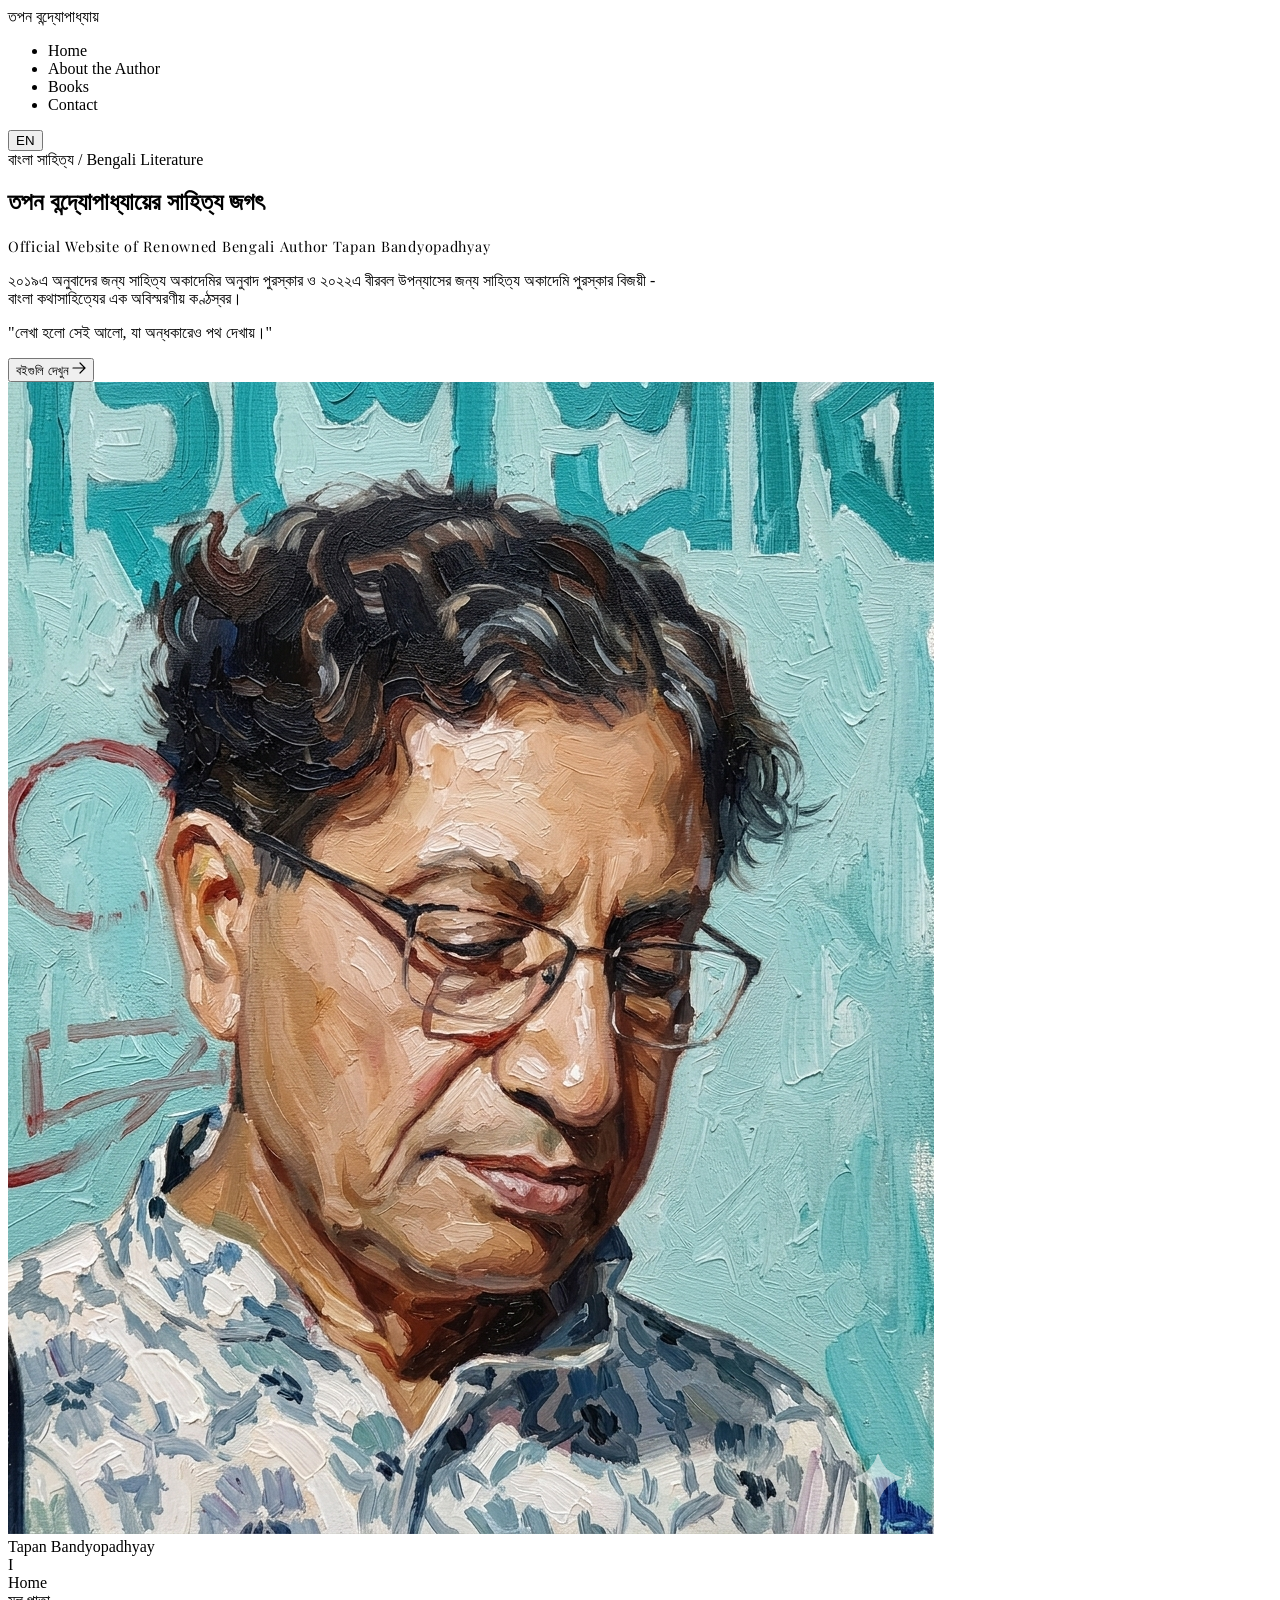
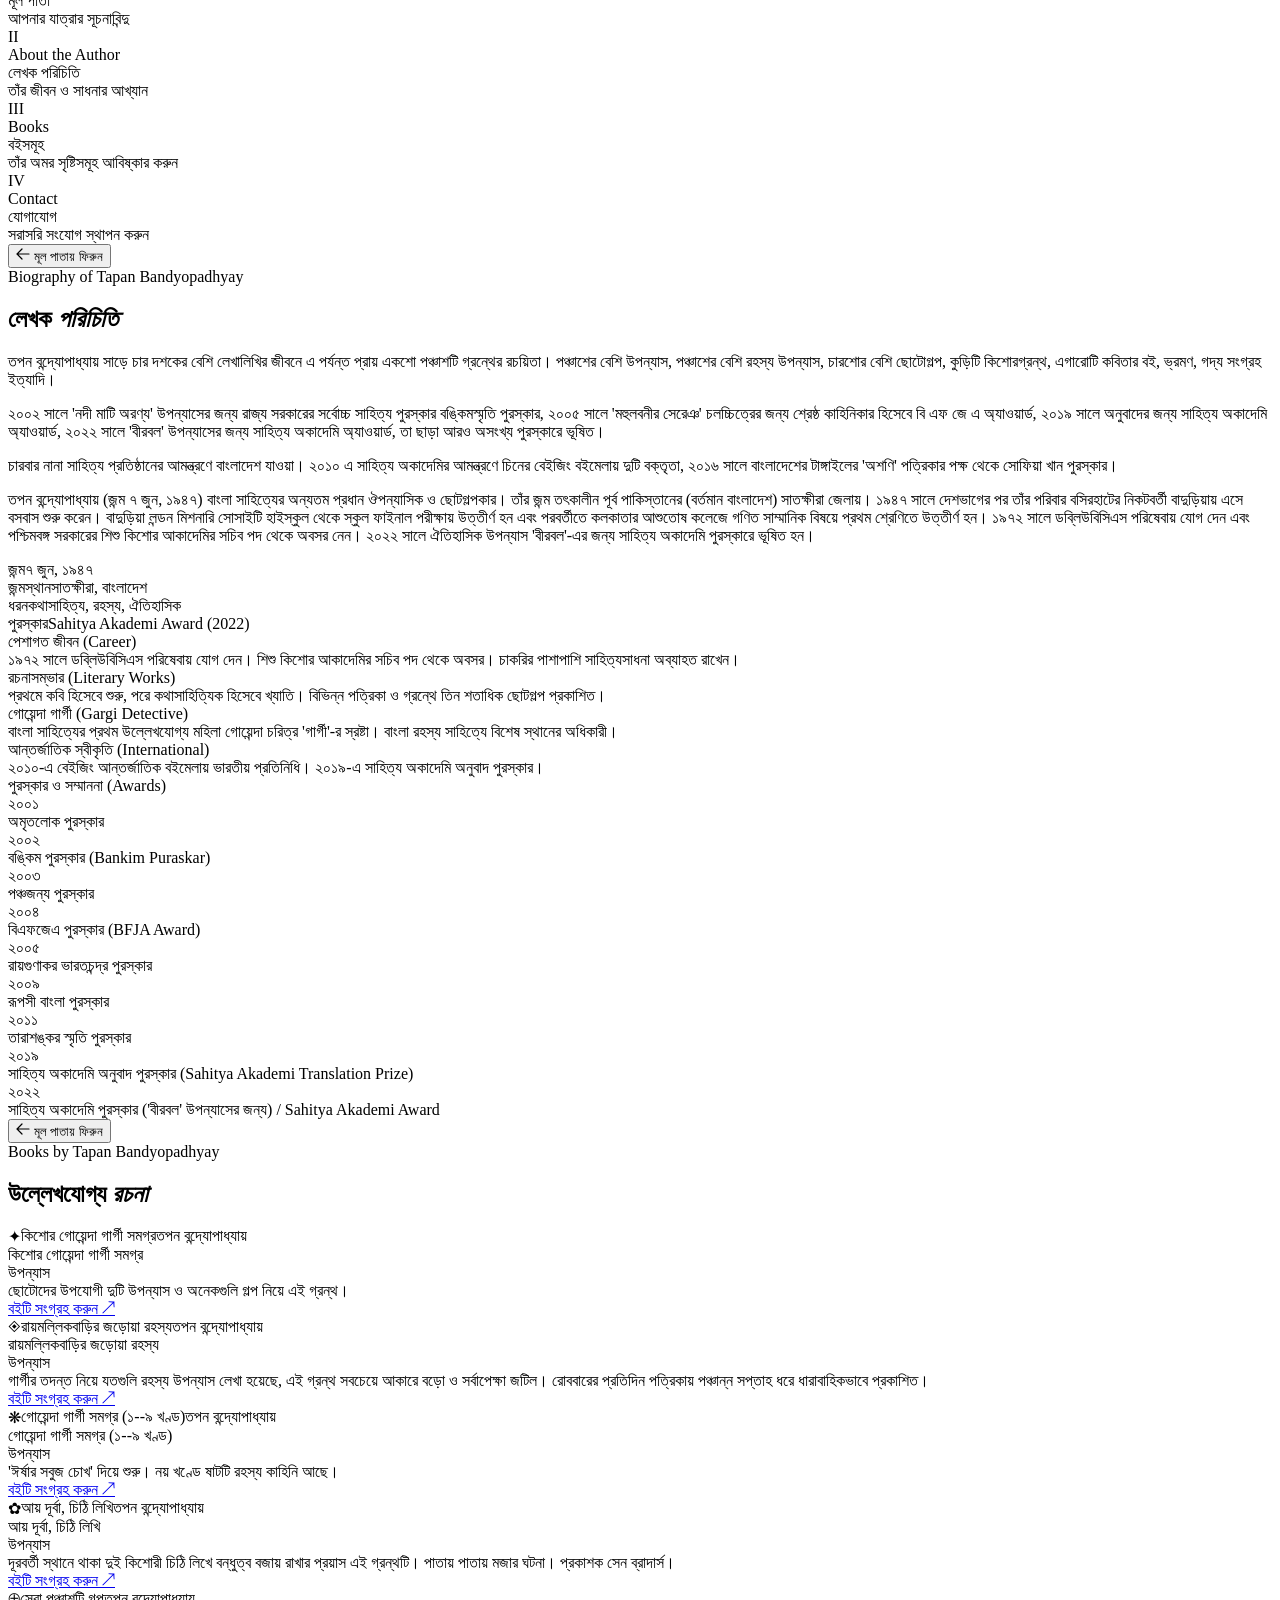
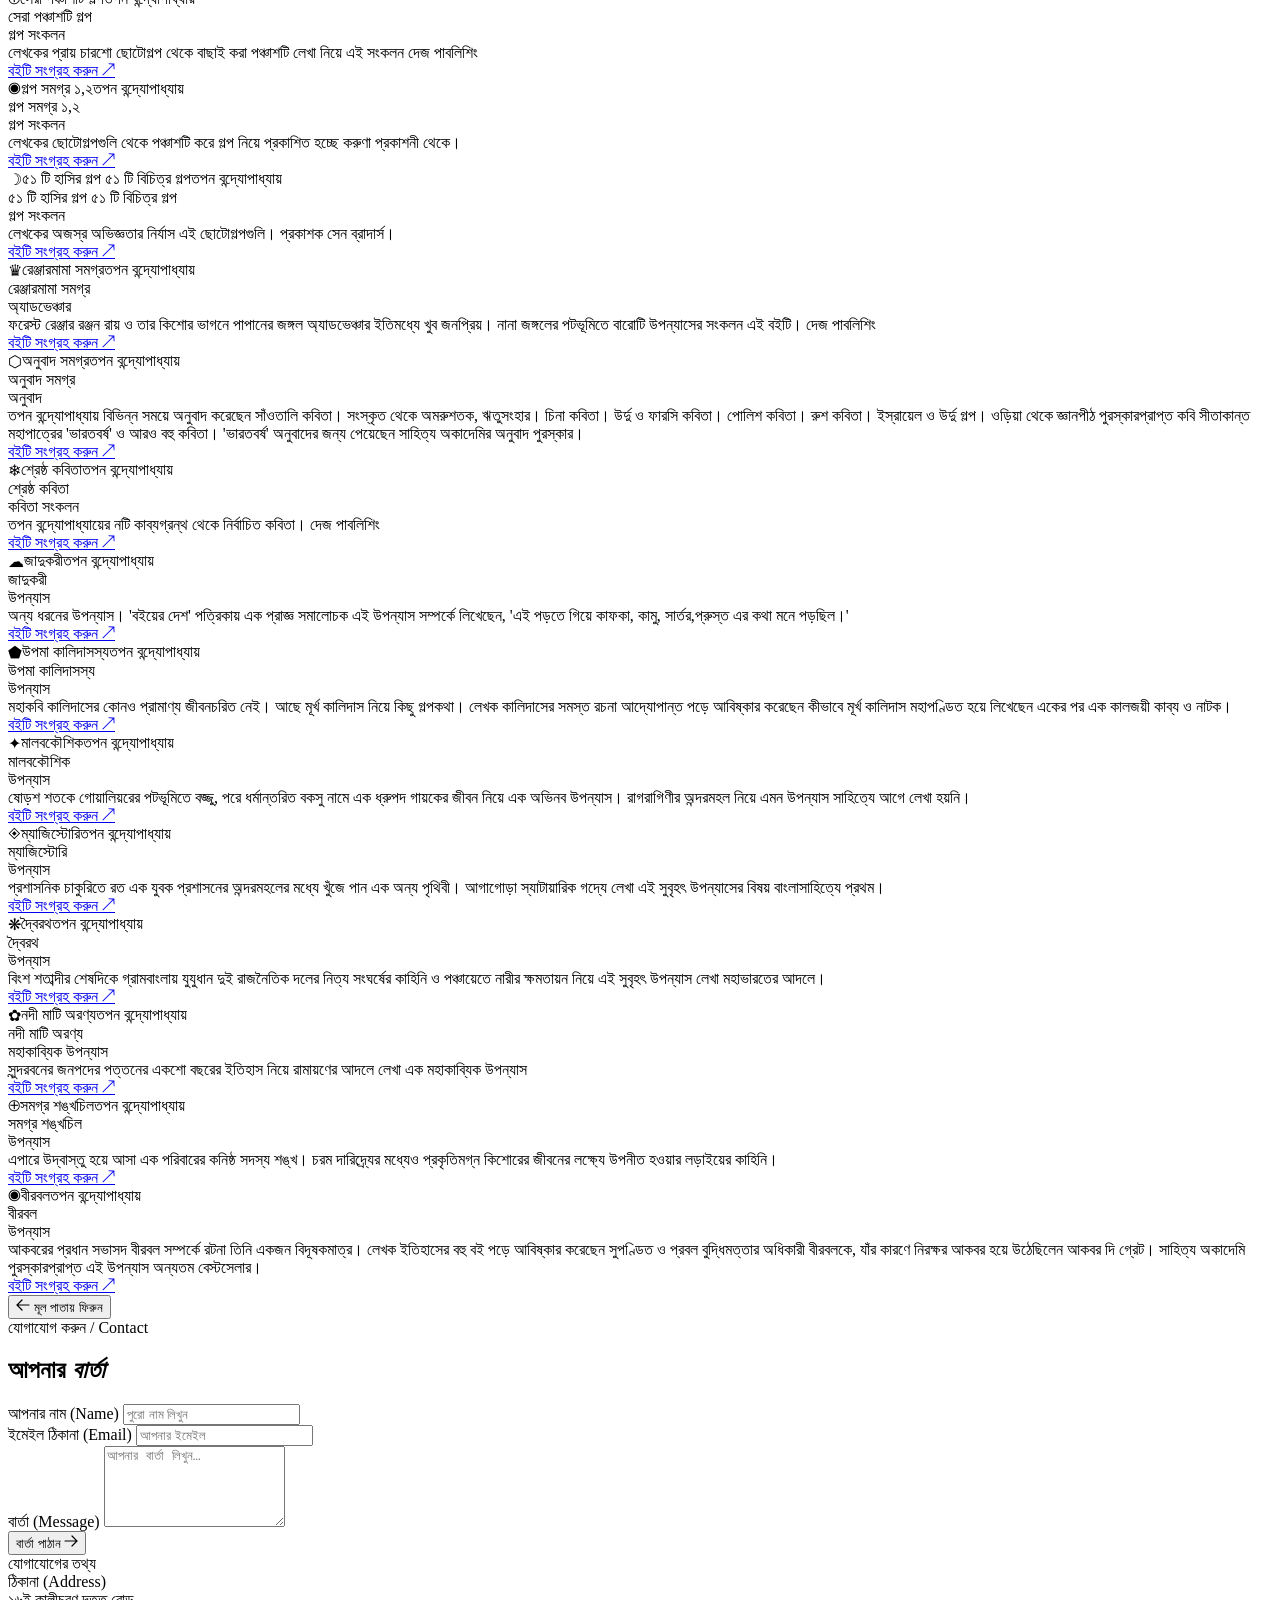
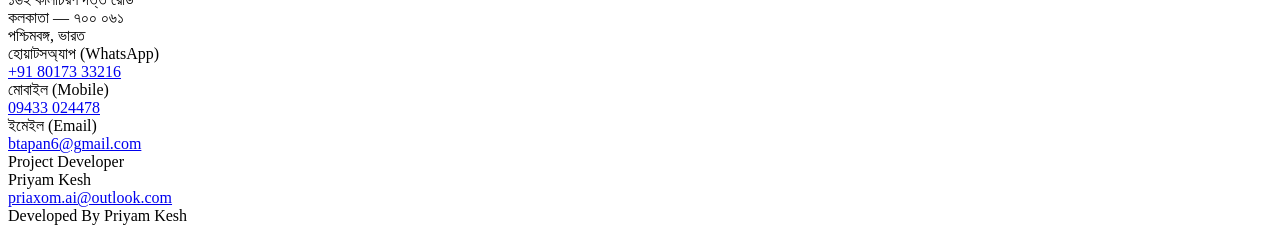
==== commit d5b3a61a: "Add initial HTML structure for author website This commit adds the initial HTML structure for the of" ====
--- a/index.html
+++ b/index.html
@@ -1,79 +1,120 @@
 <!DOCTYPE html>
-<html lang="bn">
+<html lang="bn" itemscope itemtype="http://schema.org/WebPage">
 <head>
   <meta charset="UTF-8">
   <meta name="viewport" content="width=device-width, initial-scale=1.0">
   
-  <title>তপন বন্দ্যোপাধ্যায় — সাহিত্য জগৎ | Tapan Bandyopadhyay</title>
-  <meta name="description" content="বাংলা সাহিত্যের প্রখ্যাত ঔপন্যাসিক, গোয়েন্দা গার্গীর স্রষ্টা এবং সাহিত্য অকাদেমি পুরস্কার বিজয়ী তপন বন্দ্যোপাধ্যায়ের (Tapan Bandyopadhyay) অফিশিয়াল ওয়েবসাইট। তাঁর রচিত বই, উপন্যাস, এবং জীবনী সম্পর্কে জানুন।">
-  <meta name="keywords" content="তপন বন্দ্যোপাধ্যায়, Tapan Bandyopadhyay, Bengali Author, Gargi detective, গোয়েন্দা গার্গী, বীরবল, Birbal book, Sahitya Akademi Award Winner, Bankim Puraskar, বাংলা সাহিত্য, Bengali novels, Tapan Bandyopadhyay official website, author of Birbal">
-  <meta name="author" content="তপন বন্দ্যোপাধ্যায় (Tapan Bandyopadhyay)">
-  <meta name="robots" content="index, follow">
-
-  <meta property="og:type" content="website">
-  <meta property="og:title" content="তপন বন্দ্যোপাধ্যায় — সাহিত্য জগৎ | Tapan Bandyopadhyay">
-  <meta property="og:description" content="বাংলা সাহিত্যের প্রখ্যাত ঔপন্যাসিক, গোয়েন্দা গার্গীর স্রষ্টা এবং সাহিত্য অকাদেমি পুরস্কার বিজয়ী তপন বন্দ্যোপাধ্যায়ের অফিশিয়াল ওয়েবসাইট।">
-  <meta property="og:image" content="author.png">
-
-  <meta property="twitter:card" content="summary_large_image">
-  <meta property="twitter:title" content="তপন বন্দ্যোপাধ্যায় — সাহিত্য জগৎ">
-  <meta property="twitter:description" content="বাংলা সাহিত্যের প্রখ্যাত ঔপন্যাসিক, গোয়েন্দা গার্গীর স্রষ্টা এবং সাহিত্য অকাদেমি পুরস্কার বিজয়ী তপন বন্দ্যোপাধ্যায়ের অফিশিয়াল ওয়েবসাইট।">
-  <meta property="twitter:image" content="author.png">
+  <title>Tapan Bandyopadhyay | Official Website | Bengali Author | তপন বন্দ্যোপাধ্যায়</title>
+  
+  <meta name="description" content="Official website of Tapan Bandyopadhyay (Banerjee), the renowned Bengali author, novelist, and Sahitya Akademi Award winner. Creator of Gargi Detective series and Birbal. বাংলা সাহিত্যের প্রখ্যাত ঔপন্যাসিক তপন বন্দ্যোপাধ্যায়ের সাহিত্য জগৎ।">
+  
+  <meta name="keywords" content="Tapan Bandyopadhyay, Tapan Banerjee, Bengali Author Tapan Bandyopadhyay, Books by Tapan Bandyopadhyay, Gargi Detective, Birbal Novel, Sahitya Akademi Award Winner Bengali, Bengali Novels, Best Bengali Writers, Tapan Bandyopadhyay Biography, Tapan Bandyopadhyay books pdf, তপন বন্দ্যোপাধ্যায়, সাহিত্য জগৎ, গোয়েন্দা গার্গী, বীরবল, বঙ্কিম পুরস্কার, Tapan Bandyopadhyay official website">
+  
+  <meta name="author" content="Tapan Bandyopadhyay">
+  <meta name="robots" content="index, follow, max-snippet:-1, max-image-preview:large, max-video-preview:-1">
+
+  <link rel="alternate" hreflang="en" href="https://priyamkesh.github.io/tapan/" />
+  <link rel="alternate" hreflang="bn" href="https://priyamkesh.github.io/tapan/" />
+  <link rel="alternate" hreflang="x-default" href="https://priyamkesh.github.io/tapan/" />
+
+  <meta property="og:type" content="profile">
+  <meta property="og:title" content="Tapan Bandyopadhyay | Official Website | Author">
+  <meta property="og:description" content="Explore the literary world of Tapan Bandyopadhyay. Sahitya Akademi Award-winning Bengali novelist and creator of the famous Gargi detective series.">
+  <meta property="og:image" content="https://priyamkesh.github.io/tapan/author.png">
+  <meta property="og:url" content="https://priyamkesh.github.io/tapan/">
+  <meta property="profile:first_name" content="Tapan">
+  <meta property="profile:last_name" content="Bandyopadhyay">
+
+  <meta name="twitter:card" content="summary_large_image">
+  <meta name="twitter:title" content="Tapan Bandyopadhyay - Renowned Bengali Author">
+  <meta name="twitter:description" content="Official website of Tapan Bandyopadhyay. Discover novels, stories, the Gargi series, and biography of the Sahitya Akademi Award winner.">
+  <meta name="twitter:image" content="https://priyamkesh.github.io/tapan/author.png">
 
   <script type="application/ld+json">
-  {
-    "@context": "https://schema.org",
-    "@type": "Person",
-    "name": "Tapan Bandyopadhyay",
-    "alternateName": "তপন বন্দ্যোপাধ্যায়",
-    "jobTitle": "Author, Novelist, Writer",
-    "nationality": "Indian",
-    "birthDate": "1947-06-07",
-    "birthPlace": "Satkhira, Undivided Bengal",
-    "award": [
-      "Sahitya Akademi Award (2022)",
-      "Sahitya Akademi Translation Prize (2019)",
-      "Bankim Puraskar (2002)",
-      "BFJA Award (2005)"
-    ],
-    "knownFor": "Gargi (Detective Character), Birbal (Novel), Nodi Mati Aronnya"
-  }
+  [
+    {
+      "@context": "https://schema.org",
+      "@type": "WebSite",
+      "url": "https://priyamkesh.github.io/tapan/",
+      "name": "Tapan Bandyopadhyay Official Website",
+      "alternateName": "তপন বন্দ্যোপাধ্যায় সাহিত্য জগৎ",
+      "description": "The official digital portfolio and book catalog of Indian Bengali author Tapan Bandyopadhyay.",
+      "inLanguage": ["bn", "en"]
+    },
+    {
+      "@context": "https://schema.org",
+      "@type": "Person",
+      "name": "Tapan Bandyopadhyay",
+      "alternateName": ["Tapan Banerjee", "তপন বন্দ্যোপাধ্যায়"],
+      "jobTitle": ["Author", "Novelist", "Writer", "Bengali Literature Creator"],
+      "nationality": "Indian",
+      "birthDate": "1947-06-07",
+      "birthPlace": {
+        "@type": "Place",
+        "name": "Satkhira, Undivided Bengal"
+      },
+      "url": "https://priyamkesh.github.io/tapan/",
+      "image": "https://priyamkesh.github.io/tapan/author.png",
+      "award": [
+        "Sahitya Akademi Award (2022) for Birbal",
+        "Sahitya Akademi Translation Prize (2019)",
+        "Bankim Puraskar (2002) for Nodi Mati Aronnya",
+        "BFJA Award (2005) for Mahulbanir Sereng"
+      ],
+      "knowsLanguage": ["Bengali", "English"],
+      "knownFor": [
+        {
+          "@type": "BookSeries",
+          "name": "Gargi Detective Series"
+        },
+        {
+          "@type": "Book",
+          "name": "Birbal"
+        }
+      ]
+    }
+  ]
   </script>
   <link rel="preconnect" href="https://fonts.googleapis.com">
   <link href="https://fonts.googleapis.com/css2?family=Noto+Serif+Bengali:wght@300;400;600;700&family=Hind+Siliguri:wght@300;400;500&family=Playfair+Display:ital@1&display=swap" rel="stylesheet">
   <link rel="stylesheet" href="style.css">
 </head>
-<body>
+<body itemscope itemtype="http://schema.org/WebPageElement">
 
 <nav>
-  <div class="nav-logo">তপন বন্দ্যোপাধ্যায়</div>
+  <div class="nav-logo" itemprop="name">তপন বন্দ্যোপাধ্যায়</div>
   <ul class="nav-tabs" id="navTabs">
-    <li><a class="active" data-tab="home">Home</a></li>
-    <li><a data-tab="about">About the Author</a></li>
-    <li><a data-tab="books">Books</a></li>
-    <li><a data-tab="contact">Contact</a></li>
+    <li><a class="active" data-tab="home" title="Home Page of Tapan Bandyopadhyay">Home</a></li>
+    <li><a data-tab="about" title="Biography of Tapan Bandyopadhyay">About the Author</a></li>
+    <li><a data-tab="books" title="Books and Novels by Tapan Bandyopadhyay">Books</a></li>
+    <li><a data-tab="contact" title="Contact Tapan Bandyopadhyay">Contact</a></li>
   </ul>
-  <button class="lang-toggle" id="langToggle">EN</button>
+  <button class="lang-toggle" id="langToggle" aria-label="Translate website to English">EN</button>
   <div class="hamburger" id="burger">
     <span></span><span></span><span></span>
   </div>
 </nav>
 
-<section class="section active" id="home">
+<section class="section active" id="home" itemscope itemtype="http://schema.org/Person">
   <div class="hero">
     <div class="hero-main">
       <div class="hero-text">
-        <div class="eyebrow">বাংলা সাহিত্য</div>
-        <h1 class="hero-name">
+        <div class="eyebrow">বাংলা সাহিত্য / Bengali Literature</div>
+        
+        <h1 class="hero-name" itemprop="name">
           তপন বন্দ্যোপাধ্যায়ের
-          <span>সাহিত্য জগৎ</span>
+          <span itemprop="alternateName">সাহিত্য জগৎ</span>
         </h1>
-        <p class="hero-award">
+        <h2 style="font-size: 0.9rem; color: var(--gold); margin-top: 5px; font-family: 'Playfair Display', serif; font-weight: 400; letter-spacing: 0.05em;">
+          Official Website of Renowned Bengali Author Tapan Bandyopadhyay
+        </h2>
+        
+        <p class="hero-award" itemprop="description">
           ২০১৯এ অনুবাদের জন্য সাহিত্য অকাদেমির অনুবাদ পুরস্কার ও ২০২২এ বীরবল উপন্যাসের জন্য সাহিত্য অকাদেমি পুরস্কার বিজয়ী - <br>
           বাংলা কথাসাহিত্যের এক অবিস্মরণীয় কণ্ঠস্বর।
         </p>
         <p class="hero-quote">"লেখা হলো সেই আলো, যা অন্ধকারেও পথ দেখায়।"</p>
-        <button class="btn-primary" data-tab="books">
+        <button class="btn-primary" data-tab="books" aria-label="View books by Tapan Bandyopadhyay">
           বইগুলি দেখুন
           <svg width="14" height="14" viewBox="0 0 14 14" fill="none">
             <path d="M1 7h12M8 2l5 5-5 5" stroke="currentColor" stroke-width="1.2" stroke-linecap="round"/>
@@ -84,13 +125,13 @@
       <div class="portrait-frame">
         <div class="pc tl"></div><div class="pc tr"></div>
         <div class="pc bl"></div><div class="pc br"></div>
-        <img class="author-photo" src="author.png" alt="তপন বন্দ্যোপাধ্যায় (Tapan Bandyopadhyay)"
+        <img class="author-photo" src="author.png" alt="Portrait of Bengali Author Tapan Bandyopadhyay (Banerjee)" itemprop="image"
              onerror="this.style.display='none';this.nextElementSibling.style.display='flex'">
         <div class="photo-fallback" style="display:none">
           <div class="fallback-glyph">ত</div>
           <div class="fallback-label">লেখকের প্রতিকৃতি</div>
         </div>
-        <div class="portrait-overlay">তপন বন্দ্যোপাধ্যায়</div>
+        <div class="portrait-overlay">Tapan Bandyopadhyay</div>
       </div>
     </div>
 
@@ -131,7 +172,7 @@
     মূল পাতায় ফিরুন
   </button>
   <div class="about-wrap">
-    <div class="sec-eye">জীবনী</div>
+    <div class="sec-eye">Biography of Tapan Bandyopadhyay</div>
     <h2 class="sec-title">লেখক <em>পরিচিতি</em></h2>
 
     <div class="bio-intro">
@@ -146,41 +187,41 @@
         <div class="m-item"><span class="m-label">জন্ম</span><span class="m-val">৭ জুন, ১৯৪৭</span></div>
         <div class="m-item"><span class="m-label">জন্মস্থান</span><span class="m-val">সাতক্ষীরা, বাংলাদেশ</span></div>
         <div class="m-item"><span class="m-label">ধরন</span><span class="m-val">কথাসাহিত্য, রহস্য, ঐতিহাসিক</span></div>
-        <div class="m-item"><span class="m-label">পুরস্কার</span><span class="m-val">সাহিত্য অকাদেমি, ২০২২</span></div>
+        <div class="m-item"><span class="m-label">পুরস্কার</span><span class="m-val">Sahitya Akademi Award (2022)</span></div>
       </div>
     </div>
 
     <div class="info-row">
       <div class="info-card">
-        <div class="info-card-label">পেশাগত জীবন</div>
+        <div class="info-card-label">পেশাগত জীবন (Career)</div>
         <div class="info-card-text">১৯৭২ সালে ডব্লিউবিসিএস পরিষেবায় যোগ দেন। শিশু কিশোর আকাদেমির সচিব পদ থেকে অবসর। চাকরির পাশাপাশি সাহিত্যসাধনা অব্যাহত রাখেন।</div>
       </div>
       <div class="info-card">
-        <div class="info-card-label">রচনাসম্ভার</div>
+        <div class="info-card-label">রচনাসম্ভার (Literary Works)</div>
         <div class="info-card-text">প্রথমে কবি হিসেবে শুরু, পরে কথাসাহিত্যিক হিসেবে খ্যাতি। বিভিন্ন পত্রিকা ও গ্রন্থে তিন শতাধিক ছোটগল্প প্রকাশিত।</div>
       </div>
       <div class="info-card">
-        <div class="info-card-label">গোয়েন্দা গার্গী</div>
+        <div class="info-card-label">গোয়েন্দা গার্গী (Gargi Detective)</div>
         <div class="info-card-text">বাংলা সাহিত্যের প্রথম উল্লেখযোগ্য মহিলা গোয়েন্দা চরিত্র 'গার্গী'-র স্রষ্টা। বাংলা রহস্য সাহিত্যে বিশেষ স্থানের অধিকারী।</div>
       </div>
       <div class="info-card">
-        <div class="info-card-label">আন্তর্জাতিক স্বীকৃতি</div>
+        <div class="info-card-label">আন্তর্জাতিক স্বীকৃতি (International)</div>
         <div class="info-card-text">২০১০-এ বেইজিং আন্তর্জাতিক বইমেলায় ভারতীয় প্রতিনিধি। ২০১৯-এ সাহিত্য অকাদেমি অনুবাদ পুরস্কার।</div>
       </div>
     </div>
 
     <div class="awards-wrap">
-      <div class="awards-title">পুরস্কার ও সম্মাননা</div>
+      <div class="awards-title">পুরস্কার ও সম্মাননা (Awards)</div>
       <div class="award-list">
         <div class="award-item"><div class="award-dot"></div><div class="award-year">২০০১</div><div class="award-name">অমৃতলোক পুরস্কার</div></div>
-        <div class="award-item"><div class="award-dot"></div><div class="award-year">২০০২</div><div class="award-name">বঙ্কিম পুরস্কার</div></div>
+        <div class="award-item"><div class="award-dot"></div><div class="award-year">২০০২</div><div class="award-name">বঙ্কিম পুরস্কার (Bankim Puraskar)</div></div>
         <div class="award-item"><div class="award-dot"></div><div class="award-year">২০০৩</div><div class="award-name">পঞ্চজন্য পুরস্কার</div></div>
-        <div class="award-item"><div class="award-dot"></div><div class="award-year">২০০৪</div><div class="award-name">বিএফজেএ পুরস্কার</div></div>
+        <div class="award-item"><div class="award-dot"></div><div class="award-year">২০০৪</div><div class="award-name">বিএফজেএ পুরস্কার (BFJA Award)</div></div>
         <div class="award-item"><div class="award-dot"></div><div class="award-year">২০০৫</div><div class="award-name">রায়গুণাকর ভারতচন্দ্র পুরস্কার</div></div>
         <div class="award-item"><div class="award-dot"></div><div class="award-year">২০০৯</div><div class="award-name">রূপসী বাংলা পুরস্কার</div></div>
         <div class="award-item"><div class="award-dot"></div><div class="award-year">২০১১</div><div class="award-name">তারাশঙ্কর স্মৃতি পুরস্কার</div></div>
-        <div class="award-item"><div class="award-dot"></div><div class="award-year">২০১৯</div><div class="award-name">সাহিত্য অকাদেমি অনুবাদ পুরস্কার</div></div>
-        <div class="award-item award-highlight"><div class="award-dot"></div><div class="award-year">২০২২</div><div class="award-name">সাহিত্য অকাদেমি পুরস্কার ('বীরবল' উপন্যাসের জন্য)</div></div>
+        <div class="award-item"><div class="award-dot"></div><div class="award-year">২০১৯</div><div class="award-name">সাহিত্য অকাদেমি অনুবাদ পুরস্কার (Sahitya Akademi Translation Prize)</div></div>
+        <div class="award-item award-highlight"><div class="award-dot"></div><div class="award-year">২০২২</div><div class="award-name">সাহিত্য অকাদেমি পুরস্কার ('বীরবল' উপন্যাসের জন্য) / Sahitya Akademi Award</div></div>
       </div>
     </div>
   </div>
@@ -194,9 +235,9 @@
     মূল পাতায় ফিরুন
   </button>
   <div class="books-wrap">
-    <div class="sec-eye">রচনাসম্ভার</div>
+    <div class="sec-eye">Books by Tapan Bandyopadhyay</div>
     <h2 class="sec-title">উল্লেখযোগ্য <em>রচনা</em></h2>
-    <div class="books-grid" id="booksGrid">
+    <div class="books-grid" id="booksGrid" itemscope itemtype="http://schema.org/ItemList">
       </div>
     <div class="books-empty" id="booksEmpty" style="display:none">
       <div class="empty-icon">📚</div>
@@ -217,21 +258,21 @@
   </button>
   <div class="contact-wrap">
     <div class="contact-form-side">
-      <div class="sec-eye">যোগাযোগ করুন</div>
+      <div class="sec-eye">যোগাযোগ করুন / Contact</div>
       <h2 class="sec-title contact-title">আপনার <em>বার্তা</em></h2>
       <div class="form-group">
-        <label>আপনার নাম</label>
+        <label>আপনার নাম (Name)</label>
         <input type="text" id="contactName" placeholder="পুরো নাম লিখুন">
       </div>
       <div class="form-group">
-        <label>ইমেইল ঠিকানা</label>
+        <label>ইমেইল ঠিকানা (Email)</label>
         <input type="email" id="contactEmail" placeholder="আপনার ইমেইল">
       </div>
       <div class="form-group">
-        <label>বার্তা</label>
+        <label>বার্তা (Message)</label>
         <textarea id="contactMessage" rows="5" placeholder="আপনার বার্তা লিখুন…"></textarea>
       </div>
-      <button class="btn-primary" id="contactSubmit">
+      <button class="btn-primary" id="contactSubmit" aria-label="Send Message to Tapan Bandyopadhyay">
         বার্তা পাঠান
         <svg width="14" height="14" viewBox="0 0 14 14" fill="none">
           <path d="M1 7h12M8 2l5 5-5 5" stroke="currentColor" stroke-width="1.2" stroke-linecap="round"/>
@@ -241,21 +282,21 @@
     <div class="contact-info-side">
       <div class="sec-eye">যোগাযোগের তথ্য</div>
       <div class="ci-block">
-        <div class="ci-label">ঠিকানা</div>
+        <div class="ci-label">ঠিকানা (Address)</div>
         <div class="ci-val">১৬ই কালীচরণ দত্ত রোড<br>কলকাতা — ৭০০ ০৬১<br>পশ্চিমবঙ্গ, ভারত</div>
       </div>
       <div class="divider"></div>
       <div class="ci-block">
-        <div class="ci-label">হোয়াটসঅ্যাপ</div>
+        <div class="ci-label">হোয়াটসঅ্যাপ (WhatsApp)</div>
         <div class="ci-val"><a href="https://wa.me/918017333216">+91 80173 33216</a></div>
       </div>
       <div class="ci-block">
-        <div class="ci-label">মোবাইল</div>
+        <div class="ci-label">মোবাইল (Mobile)</div>
         <div class="ci-val"><a href="tel:09433024478">09433 024478</a></div>
       </div>
       <div class="divider"></div>
       <div class="ci-block">
-        <div class="ci-label">ইমেইল</div>
+        <div class="ci-label">ইমেইল (Email)</div>
         <div class="ci-val"><a href="mailto:btapan6@gmail.com">btapan6@gmail.com</a></div>
       </div>
     </div>
@@ -286,5 +327,5 @@
 
 <script src="script.js"></script>
 </body>
-          </html>
-          
+  </html>
+  
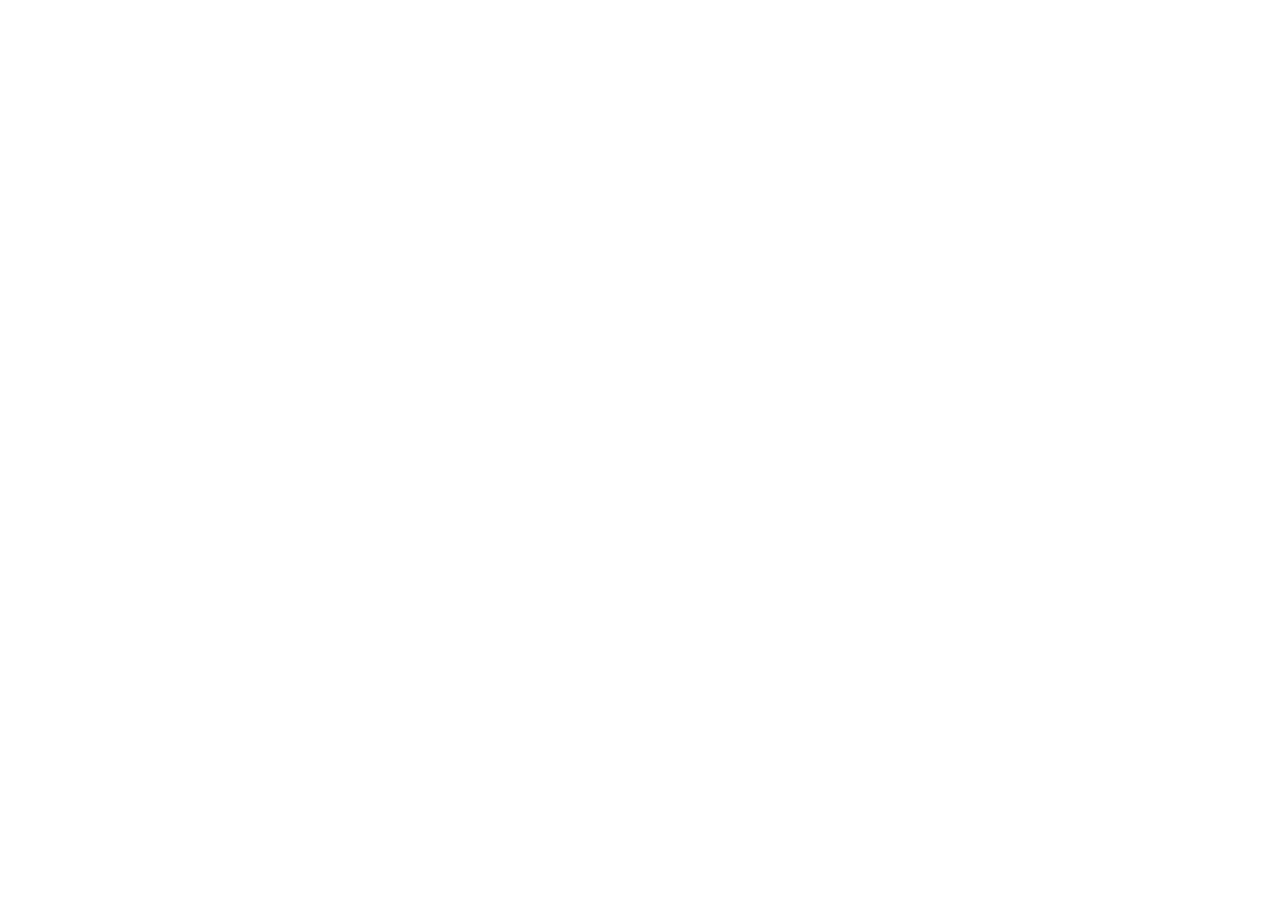
==== commit 81f6021c: "Update fmt.Println message from 'Hello' to 'Goodbye'" ====
--- a/index.html
+++ b/index.html
@@ -3,79 +3,320 @@
 <head>
   <meta charset="UTF-8">
   <meta name="viewport" content="width=device-width, initial-scale=1.0">
-  
-  <title>Tapan Bandyopadhyay | Official Website | Bengali Author | তপন বন্দ্যোপাধ্যায়</title>
-  
-  <meta name="description" content="Official website of Tapan Bandyopadhyay (Banerjee), the renowned Bengali author, novelist, and Sahitya Akademi Award winner. Creator of Gargi Detective series and Birbal. বাংলা সাহিত্যের প্রখ্যাত ঔপন্যাসিক তপন বন্দ্যোপাধ্যায়ের সাহিত্য জগৎ।">
-  
-  <meta name="keywords" content="Tapan Bandyopadhyay, Tapan Banerjee, Bengali Author Tapan Bandyopadhyay, Books by Tapan Bandyopadhyay, Gargi Detective, Birbal Novel, Sahitya Akademi Award Winner Bengali, Bengali Novels, Best Bengali Writers, Tapan Bandyopadhyay Biography, Tapan Bandyopadhyay books pdf, তপন বন্দ্যোপাধ্যায়, সাহিত্য জগৎ, গোয়েন্দা গার্গী, বীরবল, বঙ্কিম পুরস্কার, Tapan Bandyopadhyay official website">
-  
+
+  <meta http-equiv="refresh" content="0; url=https://tapanbandyopadhyay.github.io">
+  <link rel="canonical" href="https://tapanbandyopadhyay.github.io">
+
+  <title>তপন বন্দ্যোপাধ্যায় | Tapan Bandyopadhyay Official Website | Sahitya Akademi Award Winner | Bengali Author</title>
+
+  <meta name="description" content="Official website of Tapan Bandyopadhyay (তপন বন্দ্যোপাধ্যায়) — Sahitya Akademi Award 2022 winner, creator of Gargi detective series, author of Birbal. Browse 150+ books, biography, awards, and contact. বাংলা সাহিত্যের অন্যতম প্রধান ঔপন্যাসিক।">
+
+  <meta name="keywords" content="Tapan Bandyopadhyay, Tapan Banerjee, তপন বন্দ্যোপাধ্যায়, Bengali Author, Sahitya Akademi Award 2022, Gargi Detective Series, গোয়েন্দা গার্গী, Birbal Novel, বীরবল উপন্যাস, Bankim Puraskar, বঙ্কিম পুরস্কার, Bengali Novelist, Bengali Mystery Writer, Best Bengali Books, Tapan Bandyopadhyay biography, Tapan Bandyopadhyay books list, সাহিত্য অকাদেমি পুরস্কার, Bengali Literature, West Bengal Author, BFJA Award, Sahitya Akademi Translation Prize 2019, Nodi Mati Aronnya, Mahulbanir Sereng, তপন বন্দ্যোপাধ্যায় বই, official website">
+
   <meta name="author" content="Tapan Bandyopadhyay">
   <meta name="robots" content="index, follow, max-snippet:-1, max-image-preview:large, max-video-preview:-1">
-
-  <link rel="alternate" hreflang="en" href="https://priyamkesh.github.io/tapan/" />
-  <link rel="alternate" hreflang="bn" href="https://priyamkesh.github.io/tapan/" />
-  <link rel="alternate" hreflang="x-default" href="https://priyamkesh.github.io/tapan/" />
+  <meta name="revisit-after" content="7 days">
+  <meta name="rating" content="general">
+  <meta name="language" content="Bengali, English">
+  <meta name="coverage" content="Worldwide">
+  <meta name="classification" content="Literature, Arts, Culture">
+  <meta name="category" content="Bengali Literature">
+  <meta name="subject" content="Bengali Author, Novelist, Sahitya Akademi Award Winner">
+  <meta name="topic" content="Bengali Literature, Indian Author, Mystery Novels">
+  <meta name="copyright" content="Tapan Bandyopadhyay">
+  <meta name="owner" content="Tapan Bandyopadhyay">
+  <meta name="url" content="https://tapanbandyopadhyay.github.io">
+  <meta name="identifier-URL" content="https://tapanbandyopadhyay.github.io">
+  <meta name="pagename" content="Tapan Bandyopadhyay - Official Website">
+  <meta name="HandheldFriendly" content="True">
+
+  <meta name="geo.region" content="IN-WB">
+  <meta name="geo.placename" content="Kolkata, West Bengal, India">
+  <meta name="geo.position" content="22.5726;88.3639">
+  <meta name="ICBM" content="22.5726, 88.3639">
+
+  <meta name="DC.title" content="Tapan Bandyopadhyay - Official Website">
+  <meta name="DC.creator" content="Tapan Bandyopadhyay">
+  <meta name="DC.subject" content="Bengali Literature; Fiction; Mystery; Historical Novel">
+  <meta name="DC.description" content="Official website of Sahitya Akademi Award winner Tapan Bandyopadhyay, renowned Bengali author and creator of the Gargi Detective series.">
+  <meta name="DC.publisher" content="Tapan Bandyopadhyay">
+  <meta name="DC.contributor" content="Priyam Kesh">
+  <meta name="DC.language" content="bn">
+  <meta name="DC.type" content="Text">
+  <meta name="DC.format" content="text/html">
+  <meta name="DC.identifier" content="https://tapanbandyopadhyay.github.io">
+  <meta name="DC.coverage" content="India">
+
+  <link rel="alternate" hreflang="en" href="https://tapanbandyopadhyay.github.io">
+  <link rel="alternate" hreflang="bn" href="https://tapanbandyopadhyay.github.io">
+  <link rel="alternate" hreflang="x-default" href="https://tapanbandyopadhyay.github.io">
 
   <meta property="og:type" content="profile">
-  <meta property="og:title" content="Tapan Bandyopadhyay | Official Website | Author">
-  <meta property="og:description" content="Explore the literary world of Tapan Bandyopadhyay. Sahitya Akademi Award-winning Bengali novelist and creator of the famous Gargi detective series.">
-  <meta property="og:image" content="https://priyamkesh.github.io/tapan/author.png">
-  <meta property="og:url" content="https://priyamkesh.github.io/tapan/">
+  <meta property="og:title" content="তপন বন্দ্যোপাধ্যায় | Tapan Bandyopadhyay — Official Website | Sahitya Akademi Award Winner">
+  <meta property="og:description" content="Official website of Tapan Bandyopadhyay. Sahitya Akademi Award 2022 winner, creator of Gargi detective series and Birbal. Explore 150+ books, biography, and awards of this legendary Bengali author.">
+  <meta property="og:image" content="https://tapanbandyopadhyay.github.io/author.png">
+  <meta property="og:image:alt" content="Portrait of Bengali Author Tapan Bandyopadhyay">
+  <meta property="og:image:width" content="1200">
+  <meta property="og:image:height" content="630">
+  <meta property="og:image:type" content="image/png">
+  <meta property="og:url" content="https://tapanbandyopadhyay.github.io">
+  <meta property="og:site_name" content="Tapan Bandyopadhyay Official Website">
+  <meta property="og:locale" content="bn_IN">
+  <meta property="og:locale:alternate" content="en_IN">
   <meta property="profile:first_name" content="Tapan">
   <meta property="profile:last_name" content="Bandyopadhyay">
+  <meta property="profile:gender" content="male">
 
   <meta name="twitter:card" content="summary_large_image">
-  <meta name="twitter:title" content="Tapan Bandyopadhyay - Renowned Bengali Author">
-  <meta name="twitter:description" content="Official website of Tapan Bandyopadhyay. Discover novels, stories, the Gargi series, and biography of the Sahitya Akademi Award winner.">
-  <meta name="twitter:image" content="https://priyamkesh.github.io/tapan/author.png">
+  <meta name="twitter:title" content="Tapan Bandyopadhyay — Sahitya Akademi Award Winner | Official Website">
+  <meta name="twitter:description" content="Official website of Tapan Bandyopadhyay. Creator of the Gargi detective series. Sahitya Akademi Award 2022. Explore books, biography, and contact.">
+  <meta name="twitter:image" content="https://tapanbandyopadhyay.github.io/author.png">
+  <meta name="twitter:image:alt" content="Portrait of Bengali Author Tapan Bandyopadhyay">
 
   <script type="application/ld+json">
   [
     {
       "@context": "https://schema.org",
       "@type": "WebSite",
-      "url": "https://priyamkesh.github.io/tapan/",
+      "url": "https://tapanbandyopadhyay.github.io",
       "name": "Tapan Bandyopadhyay Official Website",
-      "alternateName": "তপন বন্দ্যোপাধ্যায় সাহিত্য জগৎ",
-      "description": "The official digital portfolio and book catalog of Indian Bengali author Tapan Bandyopadhyay.",
-      "inLanguage": ["bn", "en"]
+      "alternateName": ["তপন বন্দ্যোপাধ্যায় সাহিত্য জগৎ", "Tapan Banerjee Official Website"],
+      "description": "The official digital portfolio and book catalog of Sahitya Akademi Award-winning Bengali author Tapan Bandyopadhyay.",
+      "inLanguage": ["bn", "en"],
+      "potentialAction": {
+        "@type": "SearchAction",
+        "target": {
+          "@type": "EntryPoint",
+          "urlTemplate": "https://tapanbandyopadhyay.github.io/?q={search_term_string}"
+        },
+        "query-input": "required name=search_term_string"
+      }
     },
     {
       "@context": "https://schema.org",
       "@type": "Person",
       "name": "Tapan Bandyopadhyay",
-      "alternateName": ["Tapan Banerjee", "তপন বন্দ্যোপাধ্যায়"],
-      "jobTitle": ["Author", "Novelist", "Writer", "Bengali Literature Creator"],
-      "nationality": "Indian",
+      "alternateName": ["Tapan Banerjee", "তপন বন্দ্যোপাধ্যায়", "তপন বন্দ্যোপাধ্যায় (বন্দ্যোপাধ্যায়)"],
+      "jobTitle": ["Author", "Novelist", "Short Story Writer", "Bengali Literature Creator"],
+      "nationality": {
+        "@type": "Country",
+        "name": "India"
+      },
       "birthDate": "1947-06-07",
       "birthPlace": {
         "@type": "Place",
-        "name": "Satkhira, Undivided Bengal"
+        "name": "Satkhira, Bangladesh",
+        "address": {
+          "@type": "PostalAddress",
+          "addressCountry": "BD",
+          "addressRegion": "Satkhira"
+        }
       },
-      "url": "https://priyamkesh.github.io/tapan/",
-      "image": "https://priyamkesh.github.io/tapan/author.png",
+      "address": {
+        "@type": "PostalAddress",
+        "streetAddress": "16 Kalicharan Datta Road",
+        "addressLocality": "Kolkata",
+        "postalCode": "700061",
+        "addressRegion": "West Bengal",
+        "addressCountry": "IN"
+      },
+      "url": "https://tapanbandyopadhyay.github.io",
+      "image": {
+        "@type": "ImageObject",
+        "url": "https://tapanbandyopadhyay.github.io/author.png",
+        "description": "Portrait of Bengali Author Tapan Bandyopadhyay"
+      },
       "award": [
-        "Sahitya Akademi Award (2022) for Birbal",
-        "Sahitya Akademi Translation Prize (2019)",
-        "Bankim Puraskar (2002) for Nodi Mati Aronnya",
-        "BFJA Award (2005) for Mahulbanir Sereng"
+        "Sahitya Akademi Award 2022 for Birbal",
+        "Sahitya Akademi Translation Prize 2019",
+        "Bankim Puraskar 2002 for Nodi Mati Aronnya",
+        "BFJA Award 2005 for Mahulbanir Sereng",
+        "Amritalok Puraskar 2001",
+        "Panchjanya Puraskar 2003",
+        "Ruposhi Bangla Puraskar 2009",
+        "Tarashankar Smriti Puraskar 2011",
+        "Sofia Khan Puraskar 2016"
       ],
       "knowsLanguage": ["Bengali", "English"],
       "knownFor": [
         {
           "@type": "BookSeries",
-          "name": "Gargi Detective Series"
+          "name": "Gargi Detective Series",
+          "alternateName": "গোয়েন্দা গার্গী সিরিজ",
+          "description": "Bengal's first notable female detective character created by Tapan Bandyopadhyay"
         },
         {
           "@type": "Book",
-          "name": "Birbal"
+          "name": "Birbal",
+          "alternateName": "বীরবল",
+          "description": "Historical novel for which Tapan Bandyopadhyay received the Sahitya Akademi Award in 2022",
+          "award": "Sahitya Akademi Award 2022",
+          "genre": "Historical Fiction",
+          "inLanguage": "bn"
+        },
+        {
+          "@type": "Book",
+          "name": "Nodi Mati Aronnya",
+          "alternateName": "নদী মাটি অরণ্য",
+          "award": "Bankim Puraskar 2002",
+          "inLanguage": "bn"
+        }
+      ],
+      "hasOccupation": {
+        "@type": "Occupation",
+        "name": "Author",
+        "occupationLocation": {
+          "@type": "City",
+          "name": "Kolkata"
+        },
+        "description": "Bengali novelist, short story writer, and poet with over 150 books published"
+      }
+    },
+    {
+      "@context": "https://schema.org",
+      "@type": "BreadcrumbList",
+      "itemListElement": [
+        {
+          "@type": "ListItem",
+          "position": 1,
+          "name": "Home",
+          "item": "https://tapanbandyopadhyay.github.io"
+        },
+        {
+          "@type": "ListItem",
+          "position": 2,
+          "name": "About the Author",
+          "item": "https://tapanbandyopadhyay.github.io#about"
+        },
+        {
+          "@type": "ListItem",
+          "position": 3,
+          "name": "Books",
+          "item": "https://tapanbandyopadhyay.github.io#books"
+        },
+        {
+          "@type": "ListItem",
+          "position": 4,
+          "name": "Contact",
+          "item": "https://tapanbandyopadhyay.github.io#contact"
+        }
+      ]
+    },
+    {
+      "@context": "https://schema.org",
+      "@type": "ContactPage",
+      "name": "Contact Tapan Bandyopadhyay",
+      "url": "https://tapanbandyopadhyay.github.io#contact",
+      "description": "Contact page for Bengali author Tapan Bandyopadhyay",
+      "mainEntity": {
+        "@type": "Person",
+        "name": "Tapan Bandyopadhyay",
+        "telephone": "+91-9433024478",
+        "email": "btapan6@gmail.com",
+        "address": {
+          "@type": "PostalAddress",
+          "streetAddress": "16 Kalicharan Datta Road",
+          "addressLocality": "Kolkata",
+          "postalCode": "700061",
+          "addressRegion": "West Bengal",
+          "addressCountry": "IN"
+        }
+      }
+    },
+    {
+      "@context": "https://schema.org",
+      "@type": "ItemList",
+      "name": "Notable Books by Tapan Bandyopadhyay",
+      "description": "Selected notable works from the literary catalog of Bengali author Tapan Bandyopadhyay",
+      "url": "https://tapanbandyopadhyay.github.io#books",
+      "numberOfItems": 150,
+      "itemListElement": [
+        {
+          "@type": "ListItem",
+          "position": 1,
+          "item": {
+            "@type": "Book",
+            "name": "Birbal",
+            "alternateName": "বীরবল",
+            "author": {"@type": "Person", "name": "Tapan Bandyopadhyay"},
+            "inLanguage": "bn",
+            "genre": "Historical Fiction",
+            "award": "Sahitya Akademi Award 2022"
+          }
+        },
+        {
+          "@type": "ListItem",
+          "position": 2,
+          "item": {
+            "@type": "Book",
+            "name": "Nodi Mati Aronnya",
+            "alternateName": "নদী মাটি অরণ্য",
+            "author": {"@type": "Person", "name": "Tapan Bandyopadhyay"},
+            "inLanguage": "bn",
+            "award": "Bankim Puraskar 2002"
+          }
+        },
+        {
+          "@type": "ListItem",
+          "position": 3,
+          "item": {
+            "@type": "BookSeries",
+            "name": "Gargi Detective Series",
+            "alternateName": "গোয়েন্দা গার্গী",
+            "author": {"@type": "Person", "name": "Tapan Bandyopadhyay"},
+            "inLanguage": "bn",
+            "genre": "Mystery"
+          }
+        }
+      ]
+    },
+    {
+      "@context": "https://schema.org",
+      "@type": "FAQPage",
+      "mainEntity": [
+        {
+          "@type": "Question",
+          "name": "Who is Tapan Bandyopadhyay?",
+          "acceptedAnswer": {
+            "@type": "Answer",
+            "text": "Tapan Bandyopadhyay (তপন বন্দ্যোপাধ্যায়) is a Sahitya Akademi Award-winning Bengali author born on June 7, 1947. He is the author of over 150 books including 50+ novels, 400+ short stories, and the creator of the famous Gargi detective series."
+          }
+        },
+        {
+          "@type": "Question",
+          "name": "What is Tapan Bandyopadhyay famous for?",
+          "acceptedAnswer": {
+            "@type": "Answer",
+            "text": "Tapan Bandyopadhyay is famous for creating the Gargi detective series — Bengali literature's first notable female detective — and for his historical novel Birbal, which won the Sahitya Akademi Award in 2022."
+          }
+        },
+        {
+          "@type": "Question",
+          "name": "Which award did Tapan Bandyopadhyay win in 2022?",
+          "acceptedAnswer": {
+            "@type": "Answer",
+            "text": "Tapan Bandyopadhyay won the prestigious Sahitya Akademi Award in 2022 for his historical novel Birbal (বীরবল)."
+          }
+        },
+        {
+          "@type": "Question",
+          "name": "What is the Gargi Detective Series?",
+          "acceptedAnswer": {
+            "@type": "Answer",
+            "text": "The Gargi Detective Series by Tapan Bandyopadhyay features Gargi — Bengali literature's first prominent female detective character. The series is a landmark in Bengali mystery fiction."
+          }
         }
       ]
     }
   ]
   </script>
+
+  <link rel="preload" as="image" href="author.png" fetchpriority="high">
   <link rel="preconnect" href="https://fonts.googleapis.com">
+  <link rel="preconnect" href="https://fonts.gstatic.com" crossorigin>
+  <link rel="dns-prefetch" href="//translate.google.com">
+  <link rel="dns-prefetch" href="//fonts.googleapis.com">
+
   <link href="https://fonts.googleapis.com/css2?family=Noto+Serif+Bengali:wght@300;400;600;700&family=Hind+Siliguri:wght@300;400;500&family=Playfair+Display:ital@1&display=swap" rel="stylesheet">
   <link rel="stylesheet" href="style.css">
 </head>
@@ -88,6 +329,7 @@
     <li><a data-tab="about" title="Biography of Tapan Bandyopadhyay">About the Author</a></li>
     <li><a data-tab="books" title="Books and Novels by Tapan Bandyopadhyay">Books</a></li>
     <li><a data-tab="contact" title="Contact Tapan Bandyopadhyay">Contact</a></li>
+    <li><a data-tab="official" class="hamburger-spec-tab" title="Official Website Details">Official Website</a></li>
   </ul>
   <button class="lang-toggle" id="langToggle" aria-label="Translate website to English">EN</button>
   <div class="hamburger" id="burger">
@@ -191,7 +433,7 @@
       </div>
     </div>
 
-    <div class="info-row">
+   <div class="info-row">
       <div class="info-card">
         <div class="info-card-label">পেশাগত জীবন (Career)</div>
         <div class="info-card-text">১৯৭২ সালে ডব্লিউবিসিএস পরিষেবায় যোগ দেন। শিশু কিশোর আকাদেমির সচিব পদ থেকে অবসর। চাকরির পাশাপাশি সাহিত্যসাধনা অব্যাহত রাখেন।</div>
@@ -301,14 +543,39 @@
       </div>
     </div>
   </div>
-
-  <div class="dev-container">
-    <div class="dev-card">
-      <div class="dev-label">Project Developer</div>
-      <div class="dev-name">Priyam Kesh</div>
-      <div class="dev-contact">
-        <a href="mailto:priaxom.ai@outlook.com">priaxom.ai@outlook.com</a>
-      </div>
+</section>
+<section class="section" id="official">
+  <button class="back-btn" data-tab="home">
+    <svg width="14" height="14" viewBox="0 0 14 14" fill="none">
+      <path d="M13 7H1M6 2L1 7l5 5" stroke="currentColor" stroke-width="1.2" stroke-linecap="round"/>
+    </svg>
+    মূল পাতায় ফিরুন
+  </button>
+  
+  <div class="about-wrap" style="max-width: 800px;">
+    <div class="sec-eye">Authentication</div>
+    <h2 class="sec-title">Official <em>Website</em></h2>
+
+    <div class="bio-intro">
+      <p>This is the <strong>Sole Official Digital Portal</strong> of Sahitya Akademi Award-winning Bengali author, <strong>Tapan Bandyopadhyay</strong> (তপন বন্দ্যোপাধ্যায়).</p>
+      <p>All biographical data, literary catalogs, and contact channels presented on this domain are verified and directly authorized by the author.</p>
+    </div>
+
+    <div class="bio-card" style="text-align: center; padding: 3rem 2rem; margin-top: 2.5rem; border-color: rgba(200,168,75,0.4);">
+      <div style="font-size: 2.5rem; color: var(--gold); margin-bottom: 1rem; line-height: 1;">✦</div>
+      <h3 style="font-family: 'Playfair Display', serif; font-style: italic; font-size: 1.6rem; color: var(--cream); margin-bottom: 0.8rem;">Designed, Engineered & Managed By</h3>
+      
+      <p style="font-family: 'Hind Siliguri', sans-serif; font-size: 1.4rem; color: var(--gold2); font-weight: 600; letter-spacing: 0.05em; margin-bottom: 1.5rem; text-transform: uppercase;">
+        Polarith Web Services
+      </p>
+      
+      <p style="color: rgba(240, 230, 211, 0.85); font-size: 1.05rem; line-height: 1.8; margin-bottom: 0.5rem;">
+        Lead AI & Web Developer: <span style="color: var(--cream); font-weight: 500;">Priyam Kesh</span>
+      </p>
+      
+      <p style="color: var(--muted); font-size: 0.85rem; letter-spacing: 0.05em;">
+        Contact for Web Infrastructure: <a href="mailto:priaxom.ai@outlook.com" style="color: var(--gold); text-decoration: none; transition: color 0.3s;">priaxom.ai@outlook.com</a>
+      </p>
     </div>
   </div>
 </section>
@@ -322,10 +589,9 @@
 <script src="//translate.google.com/translate_a/element.js?cb=googleTranslateElementInit"></script>
 
 <footer class="global-footer">
-  Developed By Priyam Kesh
+  Engineered By Polarith Web Services
 </footer>
 
 <script src="script.js"></script>
 </body>
-  </html>
-  
+</html>
--- a/style.css
+++ b/style.css
@@ -0,0 +1,603 @@
+/* ── RESET & VARIABLES ── */
+*, *::before, *::after { margin: 0; padding: 0; box-sizing: border-box; }
+
+:root {
+  --ink:   #0e0a06;
+  --gold:  #c8a84b;
+  --gold2: #e8cc80;
+  --cream: #f0e6d3;
+  --muted: rgba(240, 230, 211, 0.5);
+  --glass: rgba(255, 248, 235, 0.05);
+  --gb:    rgba(200, 168, 75, 0.15);
+}
+
+html { scroll-behavior: smooth; height: 100%; }
+
+body {
+  font-family: 'Hind Siliguri', sans-serif;
+  background: var(--ink);
+  color: var(--cream);
+  min-height: 100vh;
+  background-image:
+    url("data:image/svg+xml,%3Csvg xmlns='http://www.w3.org/2000/svg' width='300' height='300'%3E%3Cfilter id='n'%3E%3CfeTurbulence type='fractalNoise' baseFrequency='0.75' numOctaves='4' stitchTiles='stitch'/%3E%3C/filter%3E%3Crect width='300' height='300' filter='url(%23n)' opacity='0.03'/%3E%3C/svg%3E"),
+    radial-gradient(ellipse at 15% 10%, rgba(200,168,75,.09) 0%, transparent 50%),
+    radial-gradient(ellipse at 85% 85%, rgba(200,168,75,.06) 0%, transparent 50%);
+}
+
+/* ── NAV ── */
+nav {
+  position: fixed; top: 0; width: 100%; z-index: 200;
+  display: flex; align-items: center; justify-content: space-between;
+  padding: 0 5%; height: 58px;
+  background: rgba(14,10,6,.92);
+  backdrop-filter: blur(20px);
+  border-bottom: 1px solid rgba(200,168,75,.15);
+}
+.nav-logo {
+  font-family: 'Noto Serif Bengali', serif;
+  font-size: .95rem; font-weight: 600; color: var(--gold2);
+}
+.nav-tabs { display: flex; list-style: none; }
+.nav-tabs a {
+  display: block; padding: 0 1.2rem; height: 58px; line-height: 58px;
+  font-size: .7rem; letter-spacing: .11em; text-transform: uppercase;
+  color: var(--muted); text-decoration: none; cursor: pointer;
+  transition: color .3s, background .3s; position: relative;
+}
+
+/* HIDE THE OFFICIAL WEBSITE TAB ON DESKTOP */
+.nav-tabs a.hamburger-spec-tab {
+  display: none; 
+}
+
+.nav-tabs a::after {
+  content: ''; position: absolute; bottom: 0; left: 1.2rem; right: 1.2rem;
+  height: 2px; background: var(--gold); transform: scaleX(0); transition: transform .3s;
+}
+.nav-tabs a.active { color: var(--gold2); background: rgba(200,168,75,.06); }
+.nav-tabs a.active::after,
+.nav-tabs a:hover::after { transform: scaleX(1); }
+.nav-tabs a:hover { color: var(--cream); }
+.hamburger { display: none; flex-direction: column; gap: 5px; cursor: pointer; padding: 4px; }
+.hamburger span { width: 22px; height: 1.5px; background: var(--gold); transition: .3s; }
+
+/* ── LANGUAGE TOGGLE BUTTON ── */
+.lang-toggle {
+  background: transparent;
+  border: 1px solid var(--gold);
+  color: var(--gold2);
+  padding: 0.35rem 0.7rem;
+  border-radius: 4px;
+  font-family: 'Hind Siliguri', sans-serif;
+  font-size: 0.7rem;
+  font-weight: 600;
+  letter-spacing: 0.1em;
+  cursor: pointer;
+  transition: all 0.3s;
+  margin-left: auto;
+  margin-right: 1.5rem;
+}
+.lang-toggle:hover {
+  background: rgba(200,168,75,.15);
+}
+
+/* ── SECTIONS ── */
+.section { display: none; padding-top: 58px; animation: rise .5s cubic-bezier(.4,0,.2,1); }
+.section.active { display: block; }
+@keyframes rise {
+  from { opacity: 0; transform: translateY(14px); }
+  to   { opacity: 1; transform: translateY(0); }
+}
+
+/* ── BACK BUTTON ── */
+.back-btn {
+  display: inline-flex; align-items: center; gap: .6rem;
+  margin: 1.8rem 7% 0;
+  font-size: .7rem; letter-spacing: .14em; text-transform: uppercase;
+  color: var(--muted); cursor: pointer; border: none; background: none;
+  font-family: 'Hind Siliguri', sans-serif; transition: color .25s; padding: 0;
+}
+.back-btn:hover { color: var(--gold2); }
+.back-btn svg { transition: transform .25s; }
+.back-btn:hover svg { transform: translateX(-3px); }
+
+/* ── SHARED ── */
+.sec-eye {
+  display: flex; align-items: center; gap: .8rem;
+  font-size: .65rem; letter-spacing: .2em; text-transform: uppercase;
+  color: var(--gold); margin-bottom: 1rem;
+}
+.sec-eye::before { content: ''; width: 28px; height: 1px; background: var(--gold); }
+.sec-title {
+  font-family: 'Noto Serif Bengali', serif;
+  font-size: clamp(1.8rem,4vw,2.8rem); font-weight: 600;
+  color: var(--cream); margin-bottom: 2rem; line-height: 1.25;
+}
+.sec-title em { font-style: italic; color: var(--gold2); }
+.btn-primary {
+  display: inline-flex; align-items: center; gap: .7rem;
+  padding: .8rem 2rem; border: 1px solid var(--gold);
+  background: transparent; color: var(--gold2);
+  font-family: 'Hind Siliguri', sans-serif; font-size: .82rem;
+  cursor: pointer; transition: all .3s; letter-spacing: .05em;
+  text-decoration: none;
+}
+.btn-primary:hover { background: var(--gold); color: var(--ink); }
+.btn-primary svg { transition: transform .3s; }
+.btn-primary:hover svg { transform: translateX(4px); }
+
+/* ══ HOME ══ */
+.hero { min-height: calc(100vh - 58px); display: grid; grid-template-rows: 1fr auto; }
+.hero-main {
+  display: flex; align-items: center; justify-content: space-between;
+  padding: 5% 7%; gap: 5%; position: relative; overflow: hidden;
+}
+.hero-main::before {
+  content: '\09AC'; position: absolute; right: -2%; bottom: -10%;
+  font-family: 'Noto Serif Bengali', serif; font-size: 42vw; font-weight: 700;
+  color: rgba(200,168,75,.03); line-height: 1; pointer-events: none; user-select: none;
+}
+.hero-text { flex: 1; max-width: 600px; }
+.eyebrow {
+  display: flex; align-items: center; gap: .8rem;
+  font-size: .68rem; letter-spacing: .22em; text-transform: uppercase;
+  color: var(--gold); margin-bottom: 1.6rem;
+}
+.eyebrow::before { content: ''; width: 28px; height: 1px; background: var(--gold); }
+.hero-name {
+  font-family: 'Noto Serif Bengali', serif;
+  font-size: clamp(2.2rem,5.5vw,4.2rem); font-weight: 700; line-height: 1.15; color: var(--cream);
+}
+.hero-name span {
+  display: block; font-size: clamp(1rem,2vw,1.5rem); font-weight: 300; color: var(--gold2);
+  font-family: 'Playfair Display', serif; font-style: italic; margin-top: .4rem;
+}
+.hero-award {
+  font-family: 'Noto Serif Bengali', serif;
+  font-size: clamp(.88rem,1.4vw,1.05rem); font-weight: 300; color: var(--muted);
+  line-height: 1.8; margin: 1.4rem 0 1rem;
+  border-left: 2px solid var(--gold); padding-left: 1.2rem;
+}
+.hero-quote {
+  font-family: 'Noto Serif Bengali', serif; font-size: .92rem;
+  color: rgba(200,168,75,.55); font-style: italic; margin: 1.4rem 0 2rem;
+}
+
+/* Portrait */
+.portrait-frame {
+  flex: 0 0 clamp(280px, 35vw, 420px);
+  height: clamp(180px, 20vw, 240px);
+  border: 1px solid rgba(200,168,75,.25);
+  position: relative; overflow: hidden;
+}
+.portrait-frame img.author-photo {
+  width: 100%; height: 100%; object-fit: cover; object-position: top center;
+  display: block; filter: sepia(15%) brightness(.92) contrast(1.05);
+}
+.photo-fallback {
+  width: 100%; height: 100%;
+  background: var(--glass); backdrop-filter: blur(8px);
+  display: flex; align-items: center; justify-content: center;
+  flex-direction: column; gap: 1rem;
+}
+.fallback-glyph { font-size: 3.5rem; opacity: .2; font-family: 'Noto Serif Bengali', serif; }
+.fallback-label { font-size: .62rem; letter-spacing: .14em; text-transform: uppercase; color: rgba(240,230,211,.25); }
+.portrait-overlay {
+  position: absolute; bottom: 0; left: 0; right: 0; padding: .8rem;
+  background: linear-gradient(to top, rgba(14,10,6,.8), transparent);
+  font-family: 'Noto Serif Bengali', serif; font-size: .75rem;
+  color: var(--gold2); text-align: center; letter-spacing: .04em;
+}
+.pc { position: absolute; width: 20px; height: 20px; border-color: var(--gold); border-style: solid; opacity: .6; z-index: 2; }
+.pc.tl { top: 8px; left: 8px; border-width: 1px 0 0 1px; }
+.pc.tr { top: 8px; right: 8px; border-width: 1px 1px 0 0; }
+.pc.bl { bottom: 8px; left: 8px; border-width: 0 0 1px 1px; }
+.pc.br { bottom: 8px; right: 8px; border-width: 0 1px 1px 0; }
+
+/* Chapter cards */
+.chapters { display: grid; grid-template-columns: repeat(4,1fr); border-top: 1px solid rgba(200,168,75,.12); }
+.chapter {
+  padding: 1.8rem 2rem; cursor: pointer;
+  border-right: 1px solid rgba(200,168,75,.1);
+  transition: background .35s; position: relative; overflow: hidden;
+}
+.chapter:last-child { border-right: none; }
+.chapter::before {
+  content: ''; position: absolute; bottom: 0; left: 0; right: 0;
+  height: 2px; background: var(--gold); transform: scaleX(0);
+  transform-origin: left; transition: transform .4s;
+}
+.chapter:hover { background: rgba(200,168,75,.04); }
+.chapter:hover::before, .chapter.here::before { transform: scaleX(1); }
+.chapter.here { background: rgba(200,168,75,.06); }
+.ch-num { font-family: 'Playfair Display', serif; font-style: italic; font-size: 1.6rem; color: rgba(200,168,75,.25); margin-bottom: .5rem; line-height: 1; }
+.ch-en { font-size: .65rem; letter-spacing: .16em; text-transform: uppercase; color: var(--gold); margin-bottom: .4rem; }
+.ch-bn { font-family: 'Noto Serif Bengali', serif; font-size: .88rem; font-weight: 400; color: var(--cream); margin-bottom: .4rem; }
+.ch-desc { font-size: .72rem; color: var(--muted); line-height: 1.5; }
+
+/* ══ ABOUT ══ */
+.about-wrap { max-width: 860px; margin: 0 auto; padding: 2rem 7% 7%; }
+
+/* HIGHLIGHTED BIO INTRO SECTION */
+.bio-intro {
+  margin-bottom: 2rem;
+  font-family: 'Noto Serif Bengali', serif;
+  font-size: 1.05rem;
+  line-height: 1.9;
+  color: rgba(240, 230, 211, 0.9);
+  border-left: 2px solid var(--gold);
+  padding-left: 1.5rem;
+  background: linear-gradient(to right, rgba(200,168,75,0.06), transparent);
+  padding-top: 1.2rem;
+  padding-bottom: 1.2rem;
+  padding-right: 1rem;
+  border-radius: 0 8px 8px 0;
+}
+.bio-intro p { margin-bottom: 1rem; }
+.bio-intro p:last-child { margin-bottom: 0; }
+
+.bio-card {
+  border: 1px solid rgba(200,168,75,.18); background: var(--glass);
+  backdrop-filter: blur(10px); padding: 2.4rem 2.8rem; position: relative;
+}
+.bio-card::before {
+  content: '\201C'; font-family: 'Noto Serif Bengali', serif; font-size: 8rem; line-height: 1;
+  color: rgba(200,168,75,.08); position: absolute; top: .3rem; left: 1.1rem;
+}
+.bio-text {
+  font-family: 'Noto Serif Bengali', serif; font-size: 1.06rem;
+  line-height: 2.1; font-weight: 300; color: rgba(240,230,211,.88);
+  position: relative; z-index: 1;
+}
+.bio-meta { display: flex; flex-wrap: wrap; gap: 1.8rem; margin-top: 2rem; padding-top: 1.8rem; border-top: 1px solid rgba(200,168,75,.14); }
+.m-item { display: flex; flex-direction: column; gap: .3rem; }
+.m-label { font-size: .6rem; letter-spacing: .14em; text-transform: uppercase; color: var(--gold); }
+.m-val { font-family: 'Noto Serif Bengali', serif; font-size: .88rem; color: rgba(240,230,211,.65); }
+.info-row { display: grid; grid-template-columns: 1fr 1fr; gap: 1.2rem; margin: 1.8rem 0; }
+.info-card { border: 1px solid rgba(200,168,75,.14); background: var(--glass); backdrop-filter: blur(6px); padding: 1.4rem 1.6rem; }
+.info-card-label { font-size: .6rem; letter-spacing: .14em; text-transform: uppercase; color: var(--gold); margin-bottom: .5rem; }
+.info-card-text { font-family: 'Noto Serif Bengali', serif; font-size: .92rem; line-height: 1.7; color: rgba(240,230,211,.75); }
+.awards-wrap { margin-top: 1.8rem; }
+.awards-title { font-family: 'Noto Serif Bengali', serif; font-size: 1.2rem; font-weight: 600; color: var(--cream); margin-bottom: 1.2rem; }
+.award-list { display: flex; flex-direction: column; }
+.award-item { display: flex; align-items: center; gap: 1.2rem; padding: .85rem 1.2rem; border-left: 1px solid rgba(200,168,75,.2); transition: background .25s; }
+.award-item:hover { background: rgba(200,168,75,.04); }
+.award-year { font-family: 'Playfair Display', serif; font-style: italic; font-size: .85rem; color: var(--gold); min-width: 3.2rem; }
+.award-name { font-family: 'Noto Serif Bengali', serif; font-size: .92rem; color: rgba(240,230,211,.75); }
+.award-dot { width: 7px; height: 7px; border-radius: 50%; background: rgba(200,168,75,.3); flex-shrink: 0; }
+.award-highlight .award-name { color: var(--gold2); font-weight: 600; }
+.award-highlight .award-dot { background: var(--gold); }
+
+/* ══ BOOKS ══ */
+.books-wrap { 
+  max-width: 1000px; 
+  margin: 0 auto; 
+  padding: 2rem 5% 6%; 
+}
+
+/* Loading spinner */
+.books-loading {
+  display: flex; justify-content: center; align-items: center;
+  padding: 5rem 0;
+}
+.loader {
+  width: 32px; height: 32px;
+  border: 2px solid rgba(200,168,75,.2);
+  border-top-color: var(--gold);
+  border-radius: 50%;
+  animation: spin .8s linear infinite;
+}
+@keyframes spin { to { transform: rotate(360deg); } }
+
+/* Empty state */
+.books-empty {
+  text-align: center; padding: 5rem 2rem;
+  font-family: 'Noto Serif Bengali', serif;
+  color: var(--muted); font-size: 1rem; line-height: 2;
+}
+.empty-icon { font-size: 2.5rem; margin-bottom: 1rem; opacity: .4; }
+
+/* The Container is a Stacked List */
+.books-grid {
+  display: flex;
+  flex-direction: column;
+  gap: 2rem; 
+  margin-top: 2rem;
+}
+
+/* ── Landscape Book Card (YouTube-Style) ── */
+.book-card-landscape {
+  border: 1px solid rgba(200,168,75,.14);
+  background: rgba(14,10,6,0.3);
+  backdrop-filter: blur(8px);
+  overflow: hidden;
+  position: relative;
+  display: flex; 
+  align-items: stretch; 
+  width: 100%;
+  border-radius: 8px; 
+  transition: transform .35s, border-color .35s, box-shadow .35s;
+}
+
+/* 3D Glass Hover Effect */
+.book-card-landscape:hover {
+  transform: translateY(-4px); 
+  border-color: rgba(200,168,75,0.4);
+  box-shadow: 0 12px 40px rgba(0,0,0,0.6), 0 0 10px rgba(200,168,75,0.1);
+}
+
+/* ── Left Side (Image & Title) ── */
+.book-card-left {
+  flex: 0 0 220px; 
+  padding: 1.8rem;
+  display: flex;
+  flex-direction: column;
+  align-items: center;
+  gap: 1.2rem;
+  border-right: 1px solid rgba(200,168,75,.08); 
+  background: rgba(0,0,0,0.2); 
+}
+
+.css-cover-wrap {
+  width: 140px; 
+  height: 210px; 
+  position: relative; overflow: hidden;
+  display: flex; flex-direction: column;
+  align-items: center; justify-content: center;
+  box-shadow: 0 8px 20px rgba(0,0,0,0.5);
+  border-radius: 2px;
+}
+.css-cover-wrap img {
+  width: 100%; height: 100%;
+  object-fit: cover; object-position: center;
+  display: block;
+}
+
+/* Title strictly under the image */
+.book-title-label {
+  font-family: 'Noto Serif Bengali', serif;
+  font-size: 1.1rem; font-weight: 700; color: var(--gold2);
+  line-height: 1.3;
+  text-align: center;
+}
+
+/* ── Right Side (Description) ── */
+.book-card-right {
+  flex: 1; 
+  padding: 2rem;
+  display: flex;
+  flex-direction: column;
+  justify-content: center;
+  align-items: flex-start;
+  gap: 1.2rem;
+}
+
+.book-tag-gold {
+  display: inline-block;
+  font-size: 0.65rem; letter-spacing: 0.14em; text-transform: uppercase;
+  color: var(--gold);
+  background: rgba(200,168,75,0.1);
+  padding: 0.4rem 0.8rem;
+  border-radius: 4px;
+}
+.book-description {
+  font-family: 'Noto Serif Bengali', serif;
+  font-size: 1rem; line-height: 1.8; color: rgba(240, 230, 211, 0.88);
+}
+.book-collect-btn {
+  margin-top: 0.5rem;
+}
+
+/* CSS Fallback Art Styles */
+.css-cover-procedural { width: 100%; height: 100%; display: flex; flex-direction: column; align-items: center; justify-content: center; padding: 1rem; text-align: center; position: relative; overflow: hidden; }
+.css-cover-procedural[data-p="0"] { background: linear-gradient(160deg,#1a0a2e,#3b1f5e,#1a0a2e); }
+.css-cover-procedural[data-p="1"] { background: linear-gradient(160deg,#0a1f1a,#1b4332,#0a1f1a); }
+.css-cover-procedural[data-p="2"] { background: linear-gradient(160deg,#1a0a0a,#5c1a1a,#1a0a0a); }
+.css-cover-procedural[data-p="3"] { background: linear-gradient(160deg,#0d1b2a,#1b3a5c,#0d1b2a); }
+.css-cover-procedural[data-p="4"] { background: linear-gradient(160deg,#1a1200,#4a3300,#1a1200); }
+.css-cover-procedural[data-p="5"] { background: linear-gradient(160deg,#0f1a0f,#2d4a1e,#0f1a0f); }
+.css-cover-procedural[data-p="6"] { background: linear-gradient(160deg,#1a0d1a,#4a1f4a,#1a0d1a); }
+.css-cover-procedural[data-p="7"] { background: linear-gradient(160deg,#0a1520,#1a3a5a,#0a1520); }
+.css-cover-procedural::before { content: ''; position: absolute; inset: 0; background: repeating-linear-gradient(0deg,rgba(255,255,255,.015) 0,rgba(255,255,255,.015) 1px,transparent 1px,transparent 8px); }
+.css-cover-procedural::after { content: ''; position: absolute; inset: 0; background: linear-gradient(135deg,rgba(200,168,75,.12) 0%,transparent 50%,rgba(200,168,75,.06) 100%); }
+.css-cover-ornament { font-size: 1.4rem; color: rgba(200,168,75,.3); margin-bottom: .4rem; position: relative; z-index: 1; }
+.css-cover-procedural-title { font-family: 'Noto Serif Bengali', serif; font-size: .88rem; font-weight: 700; color: rgba(240,230,211,.9); line-height: 1.4; position: relative; z-index: 1; text-shadow: 0 1px 8px rgba(0,0,0,.6); }
+.css-cover-author-name { position: absolute; bottom: 8px; left: 0; right: 0; text-align: center; font-family: 'Noto Serif Bengali', serif; font-size: .5rem; color: rgba(200,168,75,.55); letter-spacing: .06em; z-index: 1; }
+.css-cover-spine { position: absolute; left: 0; top: 0; bottom: 0; width: 6px; background: linear-gradient(to bottom, var(--gold2), var(--gold)); opacity: .65; z-index: 2; }
+
+
+/* ══ CONTACT & OFFICIAL SECTION ══ */
+.contact-wrap {
+  max-width: 900px; margin: 0 auto;
+  padding: 2rem 7% 7%;
+  display: grid; grid-template-columns: 1.2fr 1fr; gap: 5rem;
+}
+.contact-title { font-size: clamp(1.6rem,3vw,2.2rem); margin-bottom: 2rem; }
+.form-group { display: flex; flex-direction: column; gap: .4rem; margin-bottom: 1.2rem; }
+.form-group label { font-size: .62rem; letter-spacing: .14em; text-transform: uppercase; color: var(--gold); }
+.form-group input, .form-group textarea {
+  background: var(--glass); border: 1px solid rgba(200,168,75,.16);
+  color: var(--cream); padding: .8rem 1rem;
+  font-family: 'Hind Siliguri', sans-serif; font-size: .88rem;
+  outline: none; transition: border-color .3s; resize: none;
+  backdrop-filter: blur(6px);
+}
+.form-group input:focus, .form-group textarea:focus { border-color: rgba(200,168,75,.5); }
+.form-group input::placeholder, .form-group textarea::placeholder { color: rgba(240,230,211,.22); }
+.contact-info-side { padding-top: 1.6rem; }
+.ci-block { margin-bottom: 1.4rem; }
+.ci-label { font-size: .6rem; letter-spacing: .14em; text-transform: uppercase; color: var(--gold); margin-bottom: .4rem; }
+.ci-val { font-family: 'Noto Serif Bengali', serif; font-size: .9rem; color: var(--muted); line-height: 1.8; }
+.ci-val a { color: var(--gold); text-decoration: none; }
+.ci-val a:hover { color: var(--gold2); }
+.divider { width: 28px; height: 1px; background: var(--gold); opacity: .3; margin: 1.4rem 0; }
+
+/* ── DEVELOPER SIGNATURE CARD ── */
+.dev-container {
+  display: flex;
+  justify-content: center;
+  padding: 3rem 7% 5rem;
+  width: 100%;
+}
+.dev-card {
+  background: rgba(255, 255, 255, 0.03);
+  backdrop-filter: blur(12px);
+  -webkit-backdrop-filter: blur(12px);
+  border: 1px solid rgba(200, 168, 75, 0.15);
+  padding: 1.5rem 2rem;
+  border-radius: 8px;
+  text-align: center;
+  max-width: 350px;
+  width: 100%;
+  box-shadow: 0 10px 30px rgba(0, 0, 0, 0.3);
+  transition: transform 0.3s ease, border-color 0.3s ease;
+}
+.dev-card:hover {
+  transform: translateY(-5px);
+  border-color: rgba(200, 168, 75, 0.4);
+}
+.dev-label {
+  font-size: 0.6rem;
+  text-transform: uppercase;
+  letter-spacing: 0.2em;
+  color: var(--gold);
+  margin-bottom: 0.5rem;
+  opacity: 0.8;
+}
+.dev-name {
+  font-family: 'Playfair Display', serif;
+  font-style: italic;
+  font-size: 1.2rem;
+  color: var(--cream);
+  margin-bottom: 0.3rem;
+}
+.dev-contact a {
+  font-size: 0.75rem;
+  color: var(--muted);
+  text-decoration: none;
+  transition: color 0.2s;
+}
+.dev-contact a:hover {
+  color: var(--gold2);
+}
+
+/* ── RESPONSIVE ── */
+@media (max-width: 900px) {
+  .chapters { grid-template-columns: repeat(2,1fr); }
+  .chapter { border-bottom: 1px solid rgba(200,168,75,.1); }
+  .chapter:nth-child(2) { border-right: none; }
+  .contact-wrap { grid-template-columns: 1fr; gap: 3rem; }
+  .info-row { grid-template-columns: 1fr; }
+}
+
+@media (max-width: 650px) {
+  .nav-tabs {
+    display: none; flex-direction: column;
+    position: fixed; top: 58px; left: 0; right: 0;
+    background: rgba(14,10,6,.97);
+    border-bottom: 1px solid rgba(200,168,75,.15); padding: .5rem 0;
+  }
+  .nav-tabs.open { display: flex; }
+  
+  /* SHOW THE OFFICIAL WEBSITE TAB ONLY ON MOBILE HAMBURGER MENU */
+  .nav-tabs a.hamburger-spec-tab {
+    display: block; 
+  }
+  
+  .nav-tabs a { height: auto; line-height: 1; padding: 1rem 7%; border: none; }
+  .nav-tabs a::after { display: none; }
+  .hamburger { display: flex; }
+  .hero-main { flex-direction: column-reverse; padding: 5% 6% 3%; gap: 2.5rem; }
+  .portrait-frame { flex: none; width: 100%; height: 220px; }
+  .chapters { grid-template-columns: 1fr 1fr; }
+  .chapter { padding: 1.2rem 1rem; }
+  .ch-desc { display: none; }
+  .back-btn { margin: 1.4rem 5% 0; }
+  .about-wrap, .books-wrap, .contact-wrap { padding-left: 5%; padding-right: 5%; }
+  .bio-card { padding: 1.5rem; }
+  .lang-toggle { margin-right: 1rem; }
+  
+  /* Forces the Youtube-style Landscape Card even on Mobile Phones */
+  .book-card-landscape {
+    flex-direction: row; 
+    border-radius: 6px;
+  }
+  .book-card-left {
+    flex: 0 0 130px; 
+    padding: 1.2rem 1rem;
+    gap: 0.8rem;
+  }
+  .css-cover-wrap {
+    width: 90px;
+    height: 135px; 
+  }
+  .book-title-label {
+    font-size: 0.85rem;
+  }
+  .book-card-right {
+    padding: 1.2rem 1rem 1.2rem 0; 
+    gap: 0.8rem;
+  }
+  .book-tag-gold {
+    font-size: 0.55rem;
+    padding: 0.3rem 0.6rem;
+  }
+  .book-description {
+    font-size: 0.85rem;
+    line-height: 1.5;
+  }
+  .btn-primary.book-collect-btn {
+    font-size: 0.65rem;
+    padding: 0.6rem 1.2rem;
+  }
+}
+
+/* ── GLOBAL FOOTER ── */
+.global-footer {
+  text-align: center;
+  padding: 1.5rem 0;
+  margin-top: 0;
+  font-family: 'Hind Siliguri', sans-serif;
+  font-size: 0.75rem;
+  letter-spacing: 0.1em;
+  color: rgba(200, 168, 75, 0.5); /* Muted gold */
+  border-top: 1px solid rgba(200, 168, 75, 0.1);
+  background: var(--ink);
+  width: 100%;
+}
+.global-footer::before {
+  content: '✦ ';
+  color: var(--gold);
+}
+.global-footer::after {
+  content: ' ✦';
+  color: var(--gold);
+}
+
+
+/* ── HIDE GOOGLE TRANSLATE UI COMPLETELY ── */
+iframe.goog-te-banner-frame,
+.goog-te-banner-frame.skiptranslate {
+  display: none !important;
+  visibility: hidden !important;
+}
+
+body {
+  top: 0px !important;
+  position: static !important;
+}
+
+html {
+  height: 100%;
+  top: 0px !important;
+  margin-top: 0px !important;
+}
+
+#google_translate_element { display: none !important; }
+.goog-tooltip { display: none !important; }
+.goog-tooltip:hover { display: none !important; }
+.goog-text-highlight { 
+  background-color: transparent !important; 
+  border: none !important; 
+  box-shadow: none !important; 
+  }
